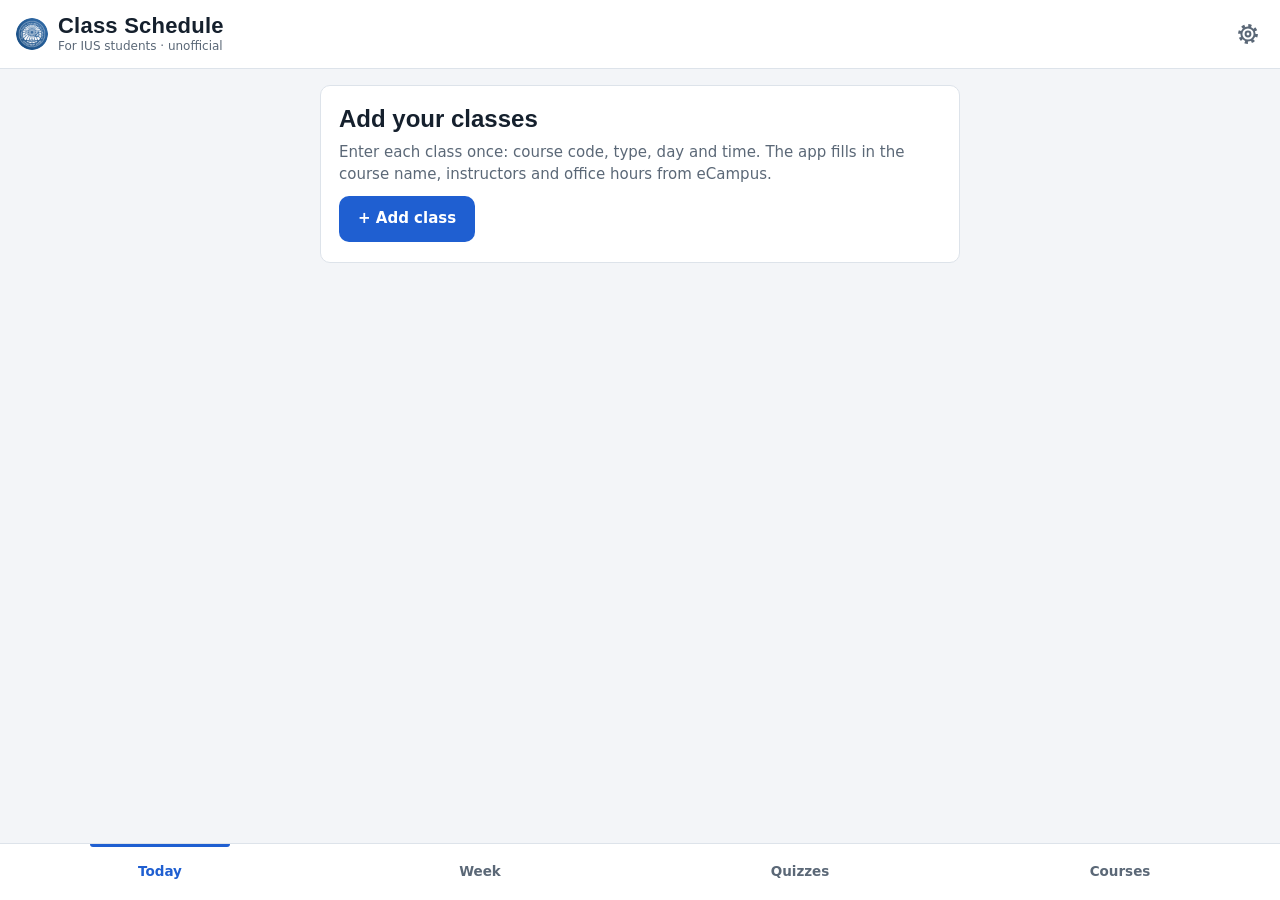
==== web/index.html @ d1b069e8 "feat(web): no class hours for double diploma courses IATA101 and ITRD101 run with the partner univer" ====
<!doctype html>
<html lang="en">
<head>
<meta charset="utf-8">
<meta name="viewport" content="width=device-width, initial-scale=1, viewport-fit=cover">
<meta name="color-scheme" content="light dark">
<meta name="theme-color" content="#FFFFFF" media="(prefers-color-scheme: light)">
<meta name="theme-color" content="#151E29" media="(prefers-color-scheme: dark)">
<meta name="description" content="Weekly class schedule for IUS students, with course details from eCampus. Unofficial.">
<title>Class Schedule</title>
<link rel="manifest" href="manifest.webmanifest">
<link rel="icon" href="icon.svg" type="image/svg+xml">
<link rel="stylesheet" href="styles.css">
<script>
  // Applies a theme chosen in Settings before the first paint (app.js keeps it up to date afterwards).
  try {
    var saved = JSON.parse((window.AndroidStore ? AndroidStore.getItem('settings') : localStorage.getItem('settings')) || '{}').theme;
    if (saved === 'light' || saved === 'dark') document.documentElement.dataset.theme = saved;
  } catch (e) { /* no saved settings yet */ }
</script>
</head>
<body>
<header class="app-head">
  <div class="brand">
    <a class="club" href="https://iusengclub.vercel.app" target="_blank" rel="noopener">
      <img src="brand/iec-logo.png" width="32" height="32" alt="IUS Engineering Club">
    </a>
    <div class="titles">
      <h1 data-i18n="appTitle">Class Schedule</h1>
      <p class="term" data-i18n="appSub"></p>
    </div>
  </div>
  <button type="button" class="icon-btn" id="openSettings" data-open-settings>
    <svg viewBox="0 0 24 24" width="24" height="24" aria-hidden="true">
      <circle cx="12" cy="12" r="8.4" fill="none" stroke="currentColor" stroke-width="3" stroke-dasharray="3.1 3.5"/>
      <circle cx="12" cy="12" r="6.6" fill="none" stroke="currentColor" stroke-width="2"/>
      <circle cx="12" cy="12" r="2.4" fill="none" stroke="currentColor" stroke-width="2"/>
    </svg>
  </button>
</header>

<main id="main">
  <section class="view" id="view-today" role="tabpanel" aria-labelledby="tab-today">
    <section class="empty-card" id="emptyCard" hidden>
      <h2 data-i18n="emptyTitle"></h2>
      <p data-i18n="emptyBody"></p>
      <button type="button" class="btn primary" data-add data-i18n="addClass"></button>
    </section>
    <section class="status" id="status" aria-live="polite" hidden></section>
    <button type="button" class="quiz-soon" id="examToday" data-goto="exams" hidden></button>
    <button type="button" class="quiz-soon" id="quizSoon" data-goto="quizzes" hidden></button>
    <div class="chips" id="chips"></div>
    <h2 class="day-title" id="dayTitle"></h2>
    <p class="hint" id="dayHint" hidden></p>
    <ol class="timeline" id="timeline"></ol>
  </section>

  <section class="view" id="view-week" role="tabpanel" aria-labelledby="tab-week" hidden>
    <div class="seg" role="group" id="weekMode" hidden>
      <button type="button" data-week-mode="classes" data-i18n="classesMode"></button>
      <button type="button" data-week-mode="exams" data-i18n="examsMode"></button>
    </div>
    <p class="summary" id="summary"></p>
    <div class="week" id="week"></div>
    <div id="examWeek" hidden></div>
    <p class="hint" id="weekHint" data-i18n="tapHint"></p>
  </section>

  <section class="view" id="view-quizzes" role="tabpanel" aria-labelledby="tab-quizzes" hidden>
    <div class="quiz-head">
      <h2 data-i18n="upcomingQuizzes"></h2>
      <div class="seg" role="group" id="quizScope">
        <button type="button" data-quiz-scope="mine" data-i18n="myCourses"></button>
        <button type="button" data-quiz-scope="all" data-i18n="allCourses"></button>
      </div>
    </div>
    <button type="button" class="btn primary wide" data-report data-i18n="reportQuiz"></button>
    <p class="hint" id="quizStatus" aria-live="polite"></p>
    <div class="quiz-list" id="quizList"></div>
    <p class="source" data-i18n="quizSource"></p>
  </section>

  <section class="view" id="view-exams" role="tabpanel" aria-labelledby="tab-exams" hidden>
    <div class="quiz-head">
      <h2 data-i18n="midterms"></h2>
      <p class="hint" id="examRange"></p>
      <div class="seg" role="group" id="examScope">
        <button type="button" data-exam-scope="mine" data-i18n="myCourses"></button>
        <button type="button" data-exam-scope="all" data-i18n="allCourses"></button>
      </div>
    </div>
    <label class="field" id="examSearchWrap" hidden>
      <span data-i18n="examSearch"></span>
      <input type="search" id="examSearch" lang="en" autocomplete="off" autocapitalize="characters" spellcheck="false" placeholder="CS103">
    </label>
    <div class="quiz-list" id="examList"></div>
    <p class="source" data-i18n="examSource"></p>
  </section>

  <section class="view" id="view-courses" role="tabpanel" aria-labelledby="tab-courses" hidden>
    <button type="button" class="btn primary wide" data-add data-i18n="addClass"></button>
    <ul class="courses" id="courseList"></ul>
    <p class="source" id="source"></p>
  </section>
</main>

<nav class="tabs" role="tablist">
  <button type="button" role="tab" id="tab-today" data-tab="today" data-i18n="today"></button>
  <button type="button" role="tab" id="tab-week" data-tab="week" data-i18n="week"></button>
  <button type="button" role="tab" id="tab-quizzes" data-tab="quizzes" data-i18n="quizzes"></button>
  <button type="button" role="tab" id="tab-exams" data-tab="exams" data-i18n="midtermsTab" hidden></button>
  <button type="button" role="tab" id="tab-courses" data-tab="courses" data-i18n="courses"></button>
</nav>

<dialog id="report" class="sheet" aria-labelledby="reportTitle">
  <form id="reportForm" class="sheet-body" novalidate>
    <h2 id="reportTitle" data-i18n="reportQuiz"></h2>
    <label class="field">
      <span data-i18n="qCourse"></span>
      <select id="qCourse"></select>
    </label>
    <label class="field" id="qOtherWrap" hidden>
      <span data-i18n="fCode"></span>
      <input id="qOther" lang="en" autocomplete="off" autocapitalize="characters" spellcheck="false" placeholder="CS103">
    </label>
    <div class="row2">
      <label class="field"><span data-i18n="fSection"></span><input id="qSection" autocomplete="off" maxlength="4" placeholder="2"></label>
      <label class="field"><span data-i18n="qTitle"></span><input id="qTitle" autocomplete="off" maxlength="60" placeholder="Quiz 2"></label>
    </div>
    <div class="row2">
      <label class="field"><span data-i18n="qDate"></span><input type="date" id="qDate"></label>
      <label class="field"><span data-i18n="qTime"></span><input type="time" id="qTime" step="300"></label>
    </div>
    <label class="field">
      <span data-i18n="qNote"></span>
      <textarea id="qNote" rows="2" maxlength="300"></textarea>
    </label>
    <label class="field">
      <span data-i18n="qName"></span>
      <input id="qName" autocomplete="name" maxlength="80">
      <small class="hint" data-i18n="qNameHint"></small>
    </label>
    <!-- Honeypot: people leave it empty; the server ignores reports that fill it. -->
    <input class="hp" id="qWebsite" name="website" tabindex="-1" autocomplete="off" aria-hidden="true">
    <p class="error" id="qError" role="alert" hidden></p>
    <div class="actions">
      <button type="button" class="btn ghost" id="qCancel" data-i18n="cancel"></button>
      <button type="submit" class="btn primary" id="qSend" data-i18n="send"></button>
    </div>
  </form>
</dialog>

<div class="toast" id="toast" role="status" aria-live="polite" hidden></div>

<dialog id="settings" class="sheet" aria-labelledby="settingsTitle">
  <div class="sheet-body">
    <h2 id="settingsTitle" data-i18n="settings"></h2>

    <div class="field">
      <span data-i18n="language"></span>
      <div class="seg" role="group" id="langGroup">
        <button type="button" data-lang="en">English</button>
        <button type="button" data-lang="tr">Türkçe</button>
        <button type="button" data-lang="bs">Bosanski</button>
      </div>
    </div>

    <div class="field">
      <span data-i18n="theme"></span>
      <div class="seg" role="group" id="themeGroup">
        <button type="button" data-theme-choice="system"></button>
        <button type="button" data-theme-choice="light"></button>
        <button type="button" data-theme-choice="dark"></button>
      </div>
    </div>

    <section class="set-group" aria-labelledby="notifyTitle">
      <h3 id="notifyTitle" data-i18n="notifications"></h3>
      <p class="hint" id="notifyNote" hidden></p>
      <div class="toggle-row">
        <label for="setBefore" data-i18n="remindBefore"></label>
        <input type="checkbox" class="switch" id="setBefore">
      </div>
      <label class="field sub" for="setLead">
        <span data-i18n="leadTime"></span>
        <select id="setLead"></select>
      </label>
      <div class="toggle-row">
        <label for="setEvening" data-i18n="eveningSummary"></label>
        <input type="checkbox" class="switch" id="setEvening">
      </div>
      <label class="field sub" for="setEveningTime">
        <span data-i18n="eveningTime"></span>
        <input type="time" id="setEveningTime" step="300">
      </label>
      <div class="warn" id="permNote" hidden>
        <span data-i18n="notifyBlocked"></span>
        <button type="button" class="link-btn" id="openNotifySettings" data-i18n="openSettings"></button>
      </div>
    </section>

    <button type="button" class="btn ghost wide" id="settingsClose" data-i18n="close"></button>
  </div>
</dialog>

<dialog id="editor" class="sheet" aria-labelledby="editorTitle">
  <form id="editorForm" class="sheet-body" novalidate>
    <h2 id="editorTitle"></h2>

    <label class="field">
      <span data-i18n="fCode"></span>
      <input id="fCode" lang="en" autocomplete="off" autocapitalize="characters" spellcheck="false" placeholder="CS103">
    </label>
    <ul class="suggest" id="codeSuggest" hidden></ul>
    <p class="course-name" id="fCourseName"></p>
    <label class="field" id="fNameWrap" hidden>
      <span data-i18n="fName"></span>
      <input id="fName" autocomplete="off">
    </label>

    <div class="field" id="sectionPicker" hidden>
      <span data-i18n="fromEcampus"></span>
      <div class="sections" id="sectionList"></div>
    </div>

    <p class="course-name muted" id="fNoTimes" data-i18n="noClassTimes" hidden></p>
    <div id="timeFields">
    <div class="field">
      <span data-i18n="fType"></span>
      <div class="seg" id="fType" role="group"></div>
    </div>
    <div class="field">
      <span data-i18n="fDay"></span>
      <div class="seg" id="fDay" role="group"></div>
    </div>
    <div class="row2">
      <label class="field"><span data-i18n="fStart"></span><input type="time" id="fStart" step="300"></label>
      <label class="field"><span data-i18n="fEnd"></span><input type="time" id="fEnd" step="300"></label>
    </div>
    <div class="row2">
      <label class="field"><span data-i18n="fRoom"></span><input id="fRoom" autocomplete="off" placeholder="B F2.15"></label>
      <label class="field"><span data-i18n="fSection"></span><input id="fSection" autocomplete="off" inputmode="numeric" placeholder="2"></label>
    </div>
    </div>
    <label class="field">
      <span data-i18n="fWho"></span>
      <input id="fWho" list="staffList" autocomplete="off">
    </label>
    <datalist id="staffList"></datalist>

    <p class="warn" id="fWarn" hidden></p>
    <p class="error" id="fError" role="alert" hidden></p>

    <div class="actions">
      <button type="button" class="btn danger" id="fDelete" hidden></button>
      <button type="button" class="btn ghost" id="fCancel" data-i18n="cancel"></button>
      <button type="submit" class="btn primary" data-i18n="save"></button>
    </div>
  </form>
</dialog>

<script src="data/courses.js"></script>
<script src="data/midterms.js"></script>
<script src="i18n.js"></script>
<script src="app.js"></script>
</body>
</html>
---- web/styles.css ----
/* Layout: phone-first app shell. Header and tab bar stay put, the middle scrolls.
   Each course gets one of eight colours in the order it first appears in the week.
   Fonts are system fonts (Roboto and Roboto Condensed on Android), so nothing has to download.
   Theme: follows the phone unless Settings sets data-theme="light" or "dark" on <html>. */
:root {
  --bg: #F3F5F8;
  --surface: #FFFFFF;
  --ink: #15202D;
  --muted: #5B6877;
  --line: #DDE3EA;
  --accent: #1F5FD1;
  --on-accent: #FFFFFF;
  --danger: #C92A2A;
  --warn-bg: #FFF4E0;
  --warn-ink: #7A4A00;
  --p0: #D9480F; --p1: #1C7ED6; --p2: #7048E8; --p3: #2B8A3E;
  --p4: #C2255C; --p5: #0B7285; --p6: #B07D00; --p7: #9C5B2E;
  --f-display: "sans-serif-condensed", "Roboto Condensed", "Arial Narrow", sans-serif;
  --f-body: Roboto, system-ui, -apple-system, "Segoe UI", sans-serif;
  --slot: 9px; /* one 10-minute row in the week grid */
  --radius: 10px;
  color-scheme: light;
}
@media (prefers-color-scheme: dark) {
  :root:not([data-theme="light"]) {
    --bg: #0E141C; --surface: #151E29; --ink: #E5EAF1; --muted: #94A2B4; --line: #253142; --accent: #79AEFF; --on-accent: #0E141C;
    --danger: #FF8787; --warn-bg: #3A2C12; --warn-ink: #FFD8A8;
    --p0: #FF8A4C; --p1: #5AAAF2; --p2: #A994FB; --p3: #5DC876;
    --p4: #F2709C; --p5: #3BC9DB; --p6: #FFC234; --p7: #D9A066;
    color-scheme: dark;
  }
}
/* Same dark values, so an explicit choice wins over the phone's setting in both directions. */
:root[data-theme="dark"] {
  --bg: #0E141C; --surface: #151E29; --ink: #E5EAF1; --muted: #94A2B4; --line: #253142; --accent: #79AEFF; --on-accent: #0E141C;
  --danger: #FF8787; --warn-bg: #3A2C12; --warn-ink: #FFD8A8;
  --p0: #FF8A4C; --p1: #5AAAF2; --p2: #A994FB; --p3: #5DC876;
  --p4: #F2709C; --p5: #3BC9DB; --p6: #FFC234; --p7: #D9A066;
  color-scheme: dark;
}

* { box-sizing: border-box; }
[hidden] { display: none !important; }
html, body { height: 100%; margin: 0; }
body {
  display: flex; flex-direction: column;
  background: var(--bg); color: var(--ink);
  font: 15px/1.45 var(--f-body);
  -webkit-tap-highlight-color: transparent;
  -webkit-text-size-adjust: 100%;
}
button, input { font: inherit; color: inherit; }
button { cursor: pointer; }
a { color: inherit; }
button:focus-visible, a:focus-visible, input:focus-visible { outline: 2px solid var(--accent); outline-offset: 2px; }
.k0 { --c: var(--p0); } .k1 { --c: var(--p1); } .k2 { --c: var(--p2); } .k3 { --c: var(--p3); }
.k4 { --c: var(--p4); } .k5 { --c: var(--p5); } .k6 { --c: var(--p6); } .k7 { --c: var(--p7); }

/* Header */
.app-head {
  flex: none; display: flex; align-items: center; justify-content: space-between; gap: 12px;
  padding: 12px 16px; background: var(--surface); border-bottom: 1px solid var(--line);
}
.brand { display: flex; align-items: center; gap: 10px; min-width: 0; }
.club { flex: none; display: block; border-radius: 50%; }
.club img { display: block; width: 32px; height: 32px; border-radius: 50%; }
.titles { min-width: 0; }
.app-head h1 { margin: 0; font: 700 22px/1.05 var(--f-display); letter-spacing: .01em; white-space: nowrap; overflow: hidden; text-overflow: ellipsis; }
.term { margin: 2px 0 0; font-size: 12px; line-height: 1.3; color: var(--muted); }
.icon-btn {
  flex: none; display: grid; place-items: center; width: 44px; height: 44px; margin-right: -6px;
  border: 0; border-radius: 50%; background: transparent; color: var(--muted);
}
.icon-btn:active { background: var(--bg); }

/* Scrolling middle and tab bar */
main { flex: 1; overflow-y: auto; padding: 16px 16px 28px; overscroll-behavior: contain; }
.view { display: grid; gap: 14px; align-content: start; max-width: 640px; margin: 0 auto; }
.tabs { flex: none; display: grid; grid-template-columns: repeat(4, 1fr); background: var(--surface); border-top: 1px solid var(--line); }
.tabs button { position: relative; min-width: 0; min-height: 56px; border: 0; background: transparent; font-size: 13.5px; font-weight: 600; color: var(--muted); }
.tabs button[aria-selected="true"] { color: var(--accent); }
.tabs button[aria-selected="true"]::before {
  content: ""; position: absolute; top: 0; left: 28%; right: 28%; height: 3px; border-radius: 0 0 3px 3px; background: var(--accent);
}

/* Buttons */
.btn { min-height: 46px; padding: 0 18px; border: 1px solid transparent; border-radius: var(--radius); font-weight: 600; }
.btn.primary { background: var(--accent); color: var(--on-accent); }
.btn.ghost { background: transparent; border-color: var(--line); }
.btn.danger { background: transparent; color: var(--danger); border-color: color-mix(in srgb, var(--danger) 40%, transparent); }
.btn.wide { width: 100%; }
.link-btn { flex: none; min-height: 36px; padding: 0 10px; border: 1px solid var(--line); border-radius: 8px; background: var(--surface); font-size: 13px; font-weight: 600; color: var(--accent); }

/* Shared pieces */
.code {
  font-family: var(--f-display); font-weight: 700; font-size: 18px; line-height: 1.05; letter-spacing: .01em;
  color: color-mix(in srgb, var(--c, var(--ink)) 78%, var(--ink));
}
.tag {
  padding: 2px 5px; border-radius: 4px;
  font-size: 10px; font-weight: 700; letter-spacing: .06em; text-transform: uppercase;
  color: color-mix(in srgb, var(--c) 78%, var(--ink));
  background: color-mix(in srgb, var(--c) 16%, var(--surface));
}
.top { display: flex; flex-wrap: wrap; align-items: center; gap: 4px 8px; }
.hint { margin: 0; font-size: 13px; color: var(--muted); }
.muted { color: var(--muted); }
.sw { flex: none; width: 10px; height: 10px; border-radius: 3px; background: var(--c); }
.lbl-sm { margin: 4px 0 0; font-size: 11px; font-weight: 700; letter-spacing: .06em; text-transform: uppercase; color: var(--muted); }

/* Today: first-run card */
.empty-card { display: grid; gap: 10px; padding: 20px 18px; border-radius: var(--radius); background: var(--surface); border: 1px solid var(--line); }
.empty-card h2 { margin: 0; font: 700 24px/1.1 var(--f-display); }
.empty-card p { margin: 0; color: var(--muted); }
.empty-card .btn { justify-self: start; }

/* Today: status card */
.status {
  display: grid; gap: 2px; padding: 14px 16px; border-radius: var(--radius); background: var(--surface);
  border: 1px solid color-mix(in srgb, var(--c, var(--line)) 45%, var(--line));
}
.status .lbl { font-size: 11px; font-weight: 700; letter-spacing: .08em; text-transform: uppercase; color: var(--accent); }
.status .top .code { font-size: 26px; }
.status .name { font-weight: 600; }
.status .sub { font-size: 13.5px; color: var(--muted); font-variant-numeric: tabular-nums; }
.bar { height: 6px; margin-top: 8px; border-radius: 3px; overflow: hidden; background: color-mix(in srgb, var(--c) 18%, var(--surface)); }
.bar i { display: block; height: 100%; border-radius: 3px; background: var(--c); }

/* Today: day chips */
.chips { display: grid; gap: 6px; }
.chip {
  display: grid; justify-items: center; align-content: center; gap: 6px; min-height: 54px; padding: 8px 0;
  border: 1px solid var(--line); border-radius: var(--radius); background: var(--surface);
  font-size: 13.5px; font-weight: 600;
}
.chip.is-today { border-color: var(--accent); color: var(--accent); }
.chip[aria-pressed="true"] { background: var(--ink); border-color: var(--ink); color: var(--surface); }
.dots { display: flex; flex-wrap: wrap; justify-content: center; gap: 3px; min-height: 6px; padding: 0 4px; }
.dots i { width: 6px; height: 6px; border-radius: 50%; background: var(--c); }

/* Today: timeline */
.day-title { margin: 4px 0 0; display: flex; align-items: baseline; gap: 10px; font: 700 22px/1 var(--f-display); }
.day-title span { font: 400 13px var(--f-body); color: var(--muted); font-variant-numeric: tabular-nums; }
.timeline { margin: 0; padding: 0; list-style: none; display: grid; gap: 8px; }
.item { display: grid; grid-template-columns: 3.2rem minmax(0, 1fr); gap: 10px; align-items: start; }
.item .time { display: grid; padding-top: 10px; font-size: 13px; line-height: 1.3; color: var(--muted); font-variant-numeric: tabular-nums; }
.item .time b { font-weight: 600; color: var(--ink); }
.card {
  display: grid; gap: 2px; width: 100%; min-width: 0; padding: 10px 12px; text-align: left; text-decoration: none;
  border-radius: var(--radius);
  background: color-mix(in srgb, var(--c) 12%, var(--surface));
  border: 1px solid color-mix(in srgb, var(--c) 35%, transparent);
}
.item.alt .card {
  background: repeating-linear-gradient(135deg, color-mix(in srgb, var(--c) 12%, var(--surface)) 0 4px, var(--surface) 4px 10px);
  border-color: color-mix(in srgb, var(--c) 60%, transparent);
}
.item.live .card { box-shadow: 0 0 0 2px var(--c); }
.item.past { opacity: .5; }
.card .nm { font-size: 14.5px; font-weight: 600; }
.card .meta { font-size: 13px; color: var(--muted); }
.gap { padding-left: calc(3.2rem + 10px); }
.gap span { display: block; padding: 4px 12px; font-size: 12.5px; color: var(--muted); border-left: 2px dotted var(--line); }
.empty { padding: 18px; text-align: center; color: var(--muted); border: 1px dashed var(--line); border-radius: var(--radius); list-style: none; }

/* Week grid */
.summary { margin: 0; font-size: 13.5px; color: var(--muted); }
.week {
  --rows: 60;
  display: grid; background: var(--surface); border: 1px solid var(--line); border-radius: var(--radius); overflow: hidden;
}
.dh { padding: 9px 0 8px; text-align: center; font: 700 15px/1 var(--f-display); border-left: 1px solid var(--line); border-bottom: 1px solid var(--line); }
.dh.is-today { color: var(--accent); }
.corner { border-bottom: 1px solid var(--line); }
.times, .col { position: relative; height: calc(var(--slot) * var(--rows)); margin-block: 8px; }
.hr { position: absolute; right: 4px; transform: translateY(-50%); font-size: 10px; color: var(--muted); font-variant-numeric: tabular-nums; }
.col {
  border-left: 1px solid var(--line);
  background-image: repeating-linear-gradient(to bottom, var(--line) 0 1px, transparent 1px calc(var(--slot) * 6));
}
.col.is-today { background-color: color-mix(in srgb, var(--accent) 6%, transparent); }
.col .free { position: absolute; inset: 0; display: grid; place-items: center; font-size: 12px; color: var(--muted); }
.blk {
  position: absolute; left: 2px; right: 2px; display: flex; flex-direction: column; gap: 1px;
  padding: 3px 4px; overflow: hidden; text-align: left; text-decoration: none; border-radius: 6px;
  background: color-mix(in srgb, var(--c) 14%, var(--surface));
  border: 1px solid color-mix(in srgb, var(--c) 40%, transparent);
}
.blk.alt {
  background: repeating-linear-gradient(135deg, color-mix(in srgb, var(--c) 14%, var(--surface)) 0 3px, var(--surface) 3px 7px);
  border-color: color-mix(in srgb, var(--c) 65%, transparent);
}
.blk .code { font-size: 12px; letter-spacing: 0; white-space: nowrap; }
.blk .room { font-size: 10px; line-height: 1.2; color: var(--muted); }
.now { position: absolute; left: 0; right: 0; height: 2px; background: var(--accent); z-index: 2; pointer-events: none; }

/* Courses */
.courses { margin: 0; padding: 0; list-style: none; display: grid; gap: 12px; }
.course { display: grid; gap: 10px; padding: 14px 16px; border-radius: var(--radius); background: var(--surface); border: 1px solid var(--line); }
.ch { display: flex; align-items: center; gap: 8px; }
.ects { font-size: 12px; color: var(--muted); }
.ext { margin-left: auto; font-size: 13px; font-weight: 600; color: var(--accent); text-decoration: none; }
.ext.muted { color: var(--muted); font-weight: 400; }
.course h3 { margin: -4px 0 0; font-size: 16px; line-height: 1.3; }
.unit { margin: -8px 0 0; font-size: 12.5px; color: var(--muted); }
.entries { margin: 0; padding: 0; list-style: none; display: grid; gap: 6px; }
.entry { display: flex; align-items: center; justify-content: space-between; gap: 10px; padding: 6px 0 6px 10px; border-left: 3px solid var(--c); font-size: 14px; font-variant-numeric: tabular-nums; }
.people { margin: 0; padding: 0; list-style: none; display: grid; gap: 10px; }
.people li { display: grid; gap: 1px; min-width: 0; }
.pn { font-size: 14.5px; font-weight: 600; }
.pr { font-size: 13px; color: var(--muted); }
.pd { font-size: 13px; overflow-wrap: anywhere; font-variant-numeric: tabular-nums; }
.pd a { color: var(--accent); text-decoration: none; }
.source { margin: 0; font-size: 12px; color: var(--muted); }

/* Sheets: class editor and settings */
.sheet {
  width: 100%; max-width: min(100%, 560px); max-height: 92%; margin: auto auto 0; padding: 0;
  border: 0; border-radius: 16px 16px 0 0; background: var(--surface); color: var(--ink);
}
.sheet::backdrop { background: rgba(10, 16, 24, .45); }
.sheet-body { display: grid; gap: 12px; padding: 20px 16px 16px; }
.sheet-body h2 { margin: 0; font: 700 22px/1.1 var(--f-display); }
.field { display: grid; gap: 6px; min-width: 0; font-size: 13px; font-weight: 600; color: var(--muted); }
.field input, .field select {
  width: 100%; min-height: 46px; padding: 0 12px; border: 1px solid var(--line); border-radius: 8px;
  background: var(--bg); font-size: 16px; font-weight: 400; color: var(--ink);
}

/* Settings */
.set-group { display: grid; gap: 10px; padding-top: 12px; border-top: 1px solid var(--line); }
.set-group h3 { margin: 0; font: 700 18px/1.1 var(--f-display); }
.toggle-row { display: flex; align-items: center; justify-content: space-between; gap: 12px; min-height: 44px; }
.toggle-row label { font-size: 15px; font-weight: 600; }
.field.sub { grid-template-columns: minmax(0, 1fr) 9rem; align-items: center; padding-left: 12px; border-left: 2px solid var(--line); }
.field.sub.off { opacity: .45; }
.switch {
  flex: none; appearance: none; -webkit-appearance: none; position: relative; width: 48px; height: 28px; margin: 0;
  border-radius: 999px; background: var(--line); cursor: pointer; transition: background .15s ease;
}
.switch::after {
  content: ""; position: absolute; top: 3px; left: 3px; width: 22px; height: 22px; border-radius: 50%;
  background: var(--surface); box-shadow: 0 1px 2px rgba(0, 0, 0, .25); transition: transform .15s ease;
}
.switch:checked { background: var(--accent); }
.switch:checked::after { transform: translateX(20px); }
.switch:disabled { opacity: .45; cursor: default; }
#permNote { display: grid; gap: 8px; justify-items: start; }
#notifyNote a { color: var(--accent); font-weight: 600; }
#fCode { text-transform: uppercase; font-family: var(--f-display); font-weight: 700; font-size: 20px; letter-spacing: .02em; }
.row2 { display: grid; grid-template-columns: minmax(0, 1fr) minmax(0, 1fr); gap: 10px; }
.course-name { margin: -4px 0 0; font-size: 14px; font-weight: 600; }
.suggest { margin: -6px 0 0; padding: 4px; list-style: none; border: 1px solid var(--line); border-radius: 8px; background: var(--surface); }
.suggest button { display: block; width: 100%; padding: 10px; border: 0; border-radius: 6px; background: transparent; text-align: left; font-size: 14px; }
.suggest button:active { background: var(--bg); }
.suggest b { font-family: var(--f-display); margin-right: 6px; }
.sections { display: grid; gap: 6px; max-height: 210px; overflow-y: auto; }
.sec-btn {
  min-height: 42px; padding: 8px 10px; border: 1px solid var(--line); border-radius: 8px; background: var(--bg);
  text-align: left; font-size: 13.5px; font-weight: 400; color: var(--ink); font-variant-numeric: tabular-nums;
}
.sec-btn[aria-pressed="true"] { border-color: var(--accent); box-shadow: 0 0 0 1px var(--accent); }
.seg { display: flex; gap: 4px; padding: 3px; border: 1px solid var(--line); border-radius: 10px; background: var(--bg); }
.seg button { flex: 1; min-width: 0; min-height: 40px; padding: 0 4px; border: 0; border-radius: 7px; background: transparent; font-size: 13.5px; font-weight: 600; color: var(--muted); }
.seg button[aria-pressed="true"] { background: var(--surface); color: var(--ink); box-shadow: 0 1px 2px rgba(0, 0, 0, .12); }
.warn, .error { margin: 0; padding: 10px 12px; border-radius: 8px; font-size: 13.5px; }
.warn { background: var(--warn-bg); color: var(--warn-ink); }
.error { background: color-mix(in srgb, var(--danger) 12%, var(--surface)); color: var(--danger); }
.actions { display: flex; gap: 8px; padding-top: 4px; }
.actions .primary { flex: 1; }

/* Quizzes */
.quiz-head { display: grid; gap: 10px; }
.quiz-head h2 { margin: 0; font: 700 22px/1.1 var(--f-display); }
.quiz-list { display: grid; gap: 14px; }
.quiz-day { display: grid; gap: 6px; }
.quiz-day h3 { margin: 0; display: flex; align-items: baseline; gap: 8px; font: 700 17px/1.1 var(--f-display); }
.quiz-day h3 span { font: 400 12.5px var(--f-body); color: var(--muted); }
.quiz {
  display: grid; grid-template-columns: 3.2rem minmax(0, 1fr); gap: 10px; align-items: start;
  padding: 10px 12px; border-radius: var(--radius); background: var(--surface);
  border: 1px solid color-mix(in srgb, var(--c, var(--line)) 45%, var(--line));
}
.quiz.scored { grid-template-columns: 4.6rem minmax(0, 1fr); }
.score { display: grid; gap: 4px; }
.score input {
  width: 100%; min-width: 0; min-height: 38px; padding: 0 4px; text-align: center;
  border: 1px solid var(--line); border-radius: 8px; background: var(--bg); color: var(--ink);
  font: 700 17px var(--f-body); font-variant-numeric: tabular-nums;
}
.score-max { display: flex; align-items: center; gap: 4px; font-size: 12px; color: var(--muted); }
.score-max input { min-height: 30px; font-size: 14px; font-weight: 500; }
.quiz-day.past h3 { color: var(--muted); }
.quiz .when { font-size: 13px; font-weight: 600; font-variant-numeric: tabular-nums; padding-top: 2px; }
.quiz .when.muted { font-weight: 400; }
.quiz .what { display: grid; gap: 2px; min-width: 0; }
.quiz .nm { font-size: 14px; font-weight: 600; }
.quiz .meta { font-size: 13px; color: var(--muted); overflow-wrap: anywhere; }
.quiz-soon {
  display: grid; gap: 4px; width: 100%; padding: 12px 14px; text-align: left;
  border: 1px solid color-mix(in srgb, var(--accent) 35%, var(--line)); border-radius: var(--radius);
  background: color-mix(in srgb, var(--accent) 7%, var(--surface));
}
.quiz-soon .lbl { font-size: 11px; font-weight: 700; letter-spacing: .08em; text-transform: uppercase; color: var(--accent); }
.quiz-soon .row { font-size: 14px; font-variant-numeric: tabular-nums; }
.quiz-soon .row b { font-family: var(--f-display); font-size: 15px; }
.quiz-soon .more { font-size: 13px; font-weight: 600; color: var(--accent); }
textarea {
  width: 100%; min-height: 64px; padding: 10px 12px; border: 1px solid var(--line); border-radius: 8px;
  background: var(--bg); font: 400 16px/1.4 var(--f-body); color: var(--ink); resize: vertical;
}
.field small.hint { font-weight: 400; }
.hp { position: absolute; left: -9999px; width: 1px; height: 1px; opacity: 0; }
.toast {
  position: fixed; left: 16px; right: 16px; bottom: 72px; z-index: 20; max-width: 528px; margin: 0 auto;
  padding: 12px 14px; border-radius: var(--radius); background: var(--ink); color: var(--surface);
  font-size: 14px; box-shadow: 0 6px 24px rgba(0, 0, 0, .25);
}

/* Narrow phones: room for the club logo, the title and the settings button. */
@media (max-width: 400px) {
  .app-head { padding-left: 12px; padding-right: 12px; gap: 8px; }
  .app-head h1 { font-size: 20px; }
}

@media (prefers-reduced-motion: no-preference) {
  .card, .chip, .blk { transition: transform .12s ease; }
  .card:active, .chip:active, .blk:active { transform: scale(.98); }
}

/* Midterms: the list reuses the quiz rows; the midterm week reuses the Week grid. */
.exam .when { display: grid; line-height: 1.3; }
.exam .when span { font-weight: 400; color: var(--muted); }
.exam .tag { color: color-mix(in srgb, var(--c, var(--accent)) 78%, var(--ink)); background: color-mix(in srgb, var(--c, var(--accent)) 16%, var(--surface)); }
.exam.done, .blk.done { opacity: .5; }
.exam-grid .dh { display: grid; gap: 2px; }
.exam-grid .dh small { font: 400 11px var(--f-body); color: var(--muted); }
.exam-grid .blk:not([class*=" k"]) { --c: var(--accent); }
.exam-grid.dense .blk .code { font-size: 10.5px; }
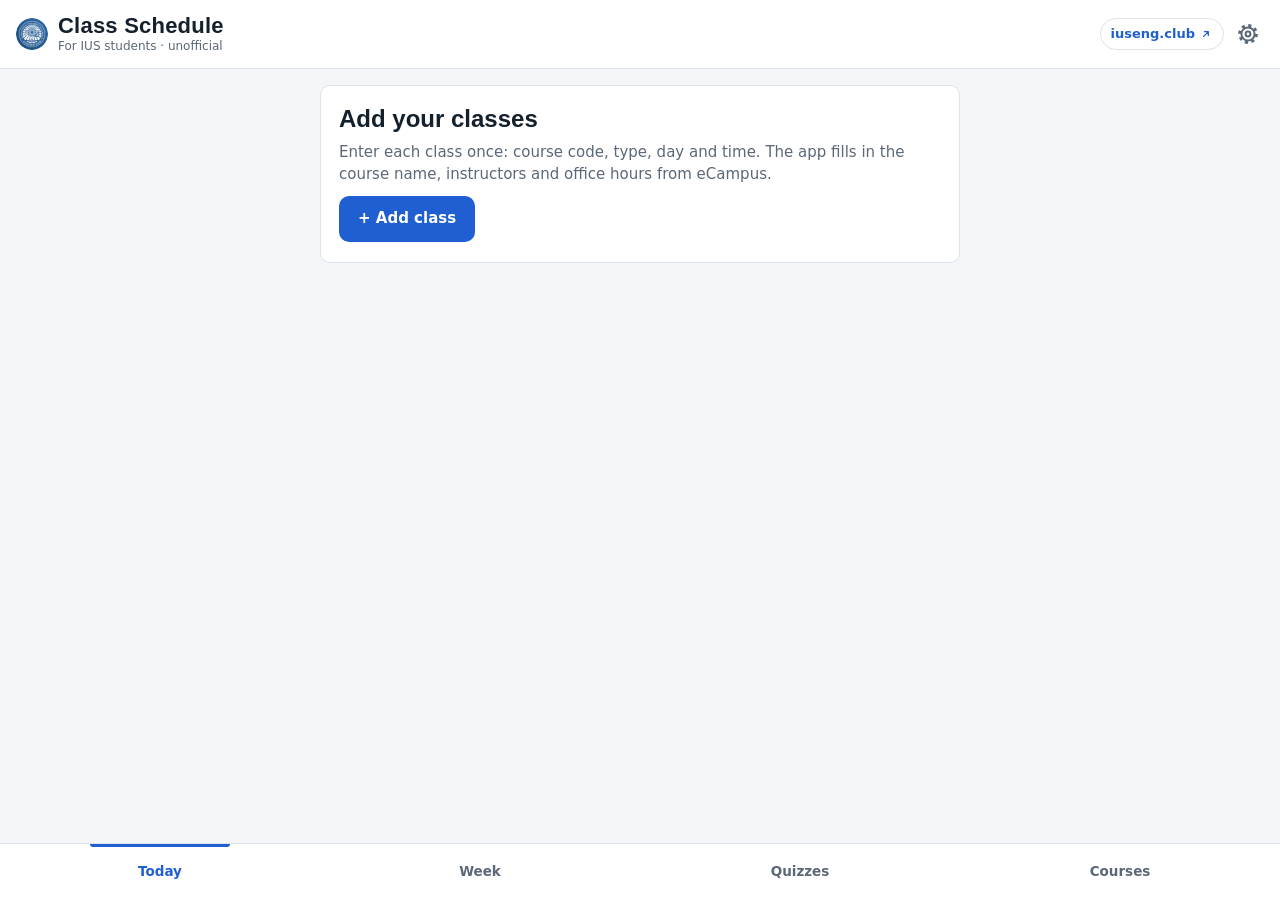
==== commit 6a8aeae6: "feat(web): link to iuseng.club from the header and Settings An iuseng.club button sits next to the s" ====
--- a/web/index.html
+++ b/web/index.html
@@ -22,7 +22,7 @@
 <body>
 <header class="app-head">
   <div class="brand">
-    <a class="club" href="https://iusengclub.vercel.app" target="_blank" rel="noopener">
+    <a class="club" href="https://iuseng.club" target="_blank" rel="noopener">
       <img src="brand/iec-logo.png" width="32" height="32" alt="IUS Engineering Club">
     </a>
     <div class="titles">
@@ -30,6 +30,11 @@
       <p class="term" data-i18n="appSub"></p>
     </div>
   </div>
+  <div class="head-actions">
+  <a class="site-link" id="siteLink" href="https://iuseng.club" target="_blank" rel="noopener">
+    <span>iuseng.club</span>
+    <svg viewBox="0 0 24 24" width="14" height="14" aria-hidden="true"><path d="M8 16 16 8M9.5 8H16v6.5" fill="none" stroke="currentColor" stroke-width="2.2" stroke-linecap="round" stroke-linejoin="round"/></svg>
+  </a>
   <button type="button" class="icon-btn" id="openSettings" data-open-settings>
     <svg viewBox="0 0 24 24" width="24" height="24" aria-hidden="true">
       <circle cx="12" cy="12" r="8.4" fill="none" stroke="currentColor" stroke-width="3" stroke-dasharray="3.1 3.5"/>
@@ -37,6 +42,7 @@
       <circle cx="12" cy="12" r="2.4" fill="none" stroke="currentColor" stroke-width="2"/>
     </svg>
   </button>
+  </div>
 </header>
 
 <main id="main">
@@ -199,6 +205,8 @@
       </div>
     </section>
 
+    <p class="made-by"><span data-i18n="madeBy"></span> <a href="https://iuseng.club" target="_blank" rel="noopener">iuseng.club</a></p>
+
     <button type="button" class="btn ghost wide" id="settingsClose" data-i18n="close"></button>
   </div>
 </dialog>
--- a/web/styles.css
+++ b/web/styles.css
@@ -72,6 +72,16 @@
   border: 0; border-radius: 50%; background: transparent; color: var(--muted);
 }
 .icon-btn:active { background: var(--bg); }
+.head-actions { flex: none; display: flex; align-items: center; gap: 2px; }
+.site-link {
+  display: inline-flex; align-items: center; gap: 4px; min-height: 32px; padding: 0 10px;
+  border: 1px solid var(--line); border-radius: 999px; color: var(--accent);
+  font-size: 13px; font-weight: 600; text-decoration: none; white-space: nowrap;
+}
+.site-link:active { background: var(--bg); }
+@media (max-width: 360px) { .site-link span { display: none; } .site-link { padding: 0 8px; } }
+.made-by { margin: 4px 0 0; text-align: center; font-size: 13px; color: var(--muted); }
+.made-by a { color: var(--accent); font-weight: 600; }
 
 /* Scrolling middle and tab bar */
 main { flex: 1; overflow-y: auto; padding: 16px 16px 28px; overscroll-behavior: contain; }
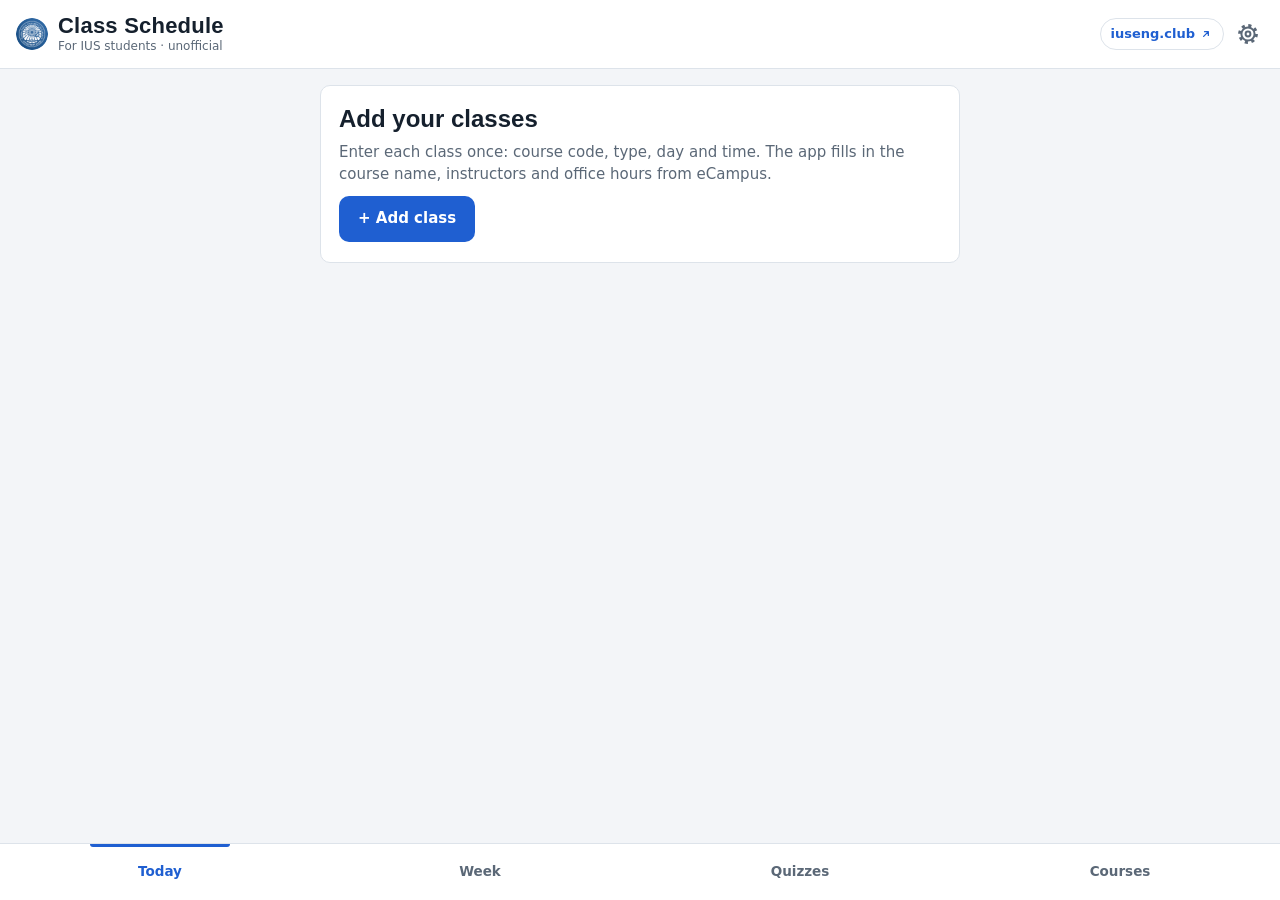
==== commit 3cfaeeac: "feat(web): twelve new themes and a visual theme picker Settings now shows each theme as a small prev" ====
--- a/web/index.html
+++ b/web/index.html
@@ -11,11 +11,14 @@
 <link rel="manifest" href="manifest.webmanifest">
 <link rel="icon" href="icon.svg" type="image/svg+xml">
 <link rel="stylesheet" href="styles.css">
+<link rel="stylesheet" href="themes/calm.css">
+<link rel="stylesheet" href="themes/fun-a.css">
+<link rel="stylesheet" href="themes/fun-b.css">
 <script>
   // Applies a theme chosen in Settings before the first paint (app.js keeps it up to date afterwards).
   try {
     var saved = JSON.parse((window.AndroidStore ? AndroidStore.getItem('settings') : localStorage.getItem('settings')) || '{}').theme;
-    if (saved === 'light' || saved === 'dark') document.documentElement.dataset.theme = saved;
+    if (saved && saved !== 'system' && /^[a-z0-9]+$/.test(saved)) document.documentElement.dataset.theme = saved;
   } catch (e) { /* no saved settings yet */ }
 </script>
 </head>
@@ -173,11 +176,7 @@
 
     <div class="field">
       <span data-i18n="theme"></span>
-      <div class="seg" role="group" id="themeGroup">
-        <button type="button" data-theme-choice="system"></button>
-        <button type="button" data-theme-choice="light"></button>
-        <button type="button" data-theme-choice="dark"></button>
-      </div>
+      <div class="theme-picker" role="radiogroup" id="themeGroup"></div>
     </div>
 
     <section class="set-group" aria-labelledby="notifyTitle">
--- a/web/styles.css
+++ b/web/styles.css
@@ -1,8 +1,9 @@
 /* Layout: phone-first app shell. Header and tab bar stay put, the middle scrolls.
    Each course gets one of eight colours in the order it first appears in the week.
    Fonts are system fonts (Roboto and Roboto Condensed on Android), so nothing has to download.
-   Theme: follows the phone unless Settings sets data-theme="light" or "dark" on <html>. */
-:root {
+   Theme: follows the phone unless Settings sets data-theme on <html>. Light and dark live here; the other
+   themes are in themes/*.css. Every theme also styles .theme-sw[data-preview], the small preview in Settings. */
+:root, .theme-sw[data-preview="light"] {
   --bg: #F3F5F8;
   --surface: #FFFFFF;
   --ink: #15202D;
@@ -31,7 +32,7 @@
   }
 }
 /* Same dark values, so an explicit choice wins over the phone's setting in both directions. */
-:root[data-theme="dark"] {
+:root[data-theme="dark"], .theme-sw[data-preview="dark"] {
   --bg: #0E141C; --surface: #151E29; --ink: #E5EAF1; --muted: #94A2B4; --line: #253142; --accent: #79AEFF; --on-accent: #0E141C;
   --danger: #FF8787; --warn-bg: #3A2C12; --warn-ink: #FFD8A8;
   --p0: #FF8A4C; --p1: #5AAAF2; --p2: #A994FB; --p3: #5DC876;
@@ -273,6 +274,36 @@
 .seg { display: flex; gap: 4px; padding: 3px; border: 1px solid var(--line); border-radius: 10px; background: var(--bg); }
 .seg button { flex: 1; min-width: 0; min-height: 40px; padding: 0 4px; border: 0; border-radius: 7px; background: transparent; font-size: 13.5px; font-weight: 600; color: var(--muted); }
 .seg button[aria-pressed="true"] { background: var(--surface); color: var(--ink); box-shadow: 0 1px 2px rgba(0, 0, 0, .12); }
+
+/* Theme picker: each option is a small preview of the app drawn with that theme's own colours. */
+.theme-picker { display: grid; gap: 10px; }
+.theme-group { margin: 4px 0 -4px; font-size: 11px; font-weight: 700; letter-spacing: .08em; text-transform: uppercase; color: var(--muted); }
+.theme-row { display: grid; grid-template-columns: repeat(3, minmax(0, 1fr)); gap: 8px; }
+.theme-opt {
+  display: grid; gap: 5px; min-width: 0; padding: 4px 4px 6px; border: 2px solid transparent; border-radius: 12px;
+  background: transparent; font-size: 12.5px; font-weight: 600; color: var(--muted); text-align: center;
+}
+.theme-opt[aria-checked="true"] { border-color: var(--accent); color: var(--ink); background: color-mix(in srgb, var(--accent) 8%, transparent); }
+.theme-name { display: block; overflow: hidden; text-overflow: ellipsis; white-space: nowrap; }
+.theme-frame { position: relative; display: block; height: 62px; border-radius: 8px; overflow: hidden; border: 1px solid var(--line); }
+.theme-opt[aria-checked="true"] .theme-frame::after {
+  content: ""; position: absolute; right: 5px; bottom: 5px; width: 16px; height: 16px; border-radius: 50%;
+  background: var(--accent) url("data:image/svg+xml,%3Csvg xmlns='http://www.w3.org/2000/svg' viewBox='0 0 16 16'%3E%3Cpath d='M4.2 8.3l2.5 2.5 5-5.4' fill='none' stroke='white' stroke-width='2' stroke-linecap='round' stroke-linejoin='round'/%3E%3C/svg%3E") center / 12px no-repeat;
+  box-shadow: 0 0 0 2px var(--surface);
+}
+.theme-sw { position: absolute; inset: 0; display: grid; grid-template-rows: 15px 1fr; background: var(--bg); color: var(--ink); text-align: left; }
+.theme-sw .sw-head { display: flex; align-items: center; gap: 4px; padding: 0 6px; background: var(--surface); border-bottom: 1px solid var(--line); }
+.theme-sw .sw-head i { width: 6px; height: 6px; border-radius: 50%; background: var(--accent); }
+.theme-sw .sw-head b { font: 700 8px/1 var(--f-display); letter-spacing: .02em; }
+.theme-sw .sw-body { display: grid; align-content: center; gap: 3px; padding: 0 6px; }
+.theme-sw .sw-card { display: flex; align-items: center; gap: 4px; height: 13px; padding: 0 5px; border-radius: min(var(--radius), 4px); background: color-mix(in srgb, var(--c) 16%, var(--surface)); border: 1px solid color-mix(in srgb, var(--c) 40%, transparent); }
+.theme-sw .sw-card b { font: 700 7.5px/1 var(--f-display); color: color-mix(in srgb, var(--c) 78%, var(--ink)); }
+.theme-sw .sw-card s { flex: 1; height: 2px; border-radius: 1px; background: var(--muted); opacity: .45; }
+.theme-sw .sw-dots { display: flex; gap: 3px; padding-left: 1px; }
+.theme-sw .sw-dots i { width: 7px; height: 7px; border-radius: 50%; background: var(--c); }
+/* System: light on the left, dark on the right. */
+.theme-sw.half { clip-path: polygon(0 0, 62% 0, 38% 100%, 0 100%); }
+.theme-sw.half + .theme-sw.half { clip-path: polygon(62% 0, 100% 0, 100% 100%, 38% 100%); }
 .warn, .error { margin: 0; padding: 10px 12px; border-radius: 8px; font-size: 13.5px; }
 .warn { background: var(--warn-bg); color: var(--warn-ink); }
 .error { background: color-mix(in srgb, var(--danger) 12%, var(--surface)); color: var(--danger); }
--- a/web/themes/calm.css
+++ b/web/themes/calm.css
@@ -0,0 +1,91 @@
+/* Calm themes: ocean, matcha, sunset, espresso.
+   Each block sets every colour variable of styles.css, so nothing leaks in from the light or dark theme.
+   The same block paints the picker preview (.theme-sw[data-preview=ID]).
+   Decorations sit under :root[data-theme=ID] only. They are still backgrounds: no animation, nothing to download.
+   Ratios in the comments are WCAG contrast ratios, measured with a script on this file.
+   "course text" is the lowest and highest of the eight course colours,
+   as color-mix(c 78%, ink) on color-mix(c 16%, surface). */
+
+/* ocean: dark, deep navy sea, teal accent.
+   ink on surface 13.80, ink on bg 15.42 | muted on surface 6.63, muted on bg 7.41
+   on-accent on accent 8.93 | accent as text on surface 8.52, on bg 9.52 | danger on surface 7.42
+   warn-ink on warn-bg 10.68 | course text 6.09 (p1) to 7.80 (p6) | muted on a course card 4.84 or more
+   muted on the lightest point of the backdrop 6.17 */
+:root[data-theme="ocean"], .theme-sw[data-preview="ocean"] {
+  --bg: #071722; --surface: #0D2231; --ink: #E3EEF4; --muted: #8FA9BA; --line: #1F3D52;
+  --accent: #3FD0C0; --on-accent: #04201F;
+  --danger: #FF8F8F; --warn-bg: #33290F; --warn-ink: #FFD99A;
+  --p0: #FF8A65; --p1: #62B0FF; --p2: #B39DFF; --p3: #62D182;
+  --p4: #FF7FA8; --p5: #45D4E8; --p6: #FFCB45; --p7: #D8A873;
+  --radius: 12px;
+  color-scheme: dark;
+}
+/* Light falling into the water from above, darker towards the bottom. */
+:root[data-theme="ocean"] main {
+  background:
+    radial-gradient(130% 55% at 50% 0%, rgba(63, 208, 192, .10), transparent 70%),
+    linear-gradient(to bottom, #071722 35%, #030D15);
+}
+
+/* matcha: light, green tea paper, green accent.
+   ink on surface 14.38, ink on bg 13.08 | muted on surface 6.71, muted on bg 6.11
+   on-accent on accent 6.22 | accent as text on surface 5.97, on bg 5.43 | danger on surface 6.27
+   warn-ink on warn-bg 6.81 | course text 4.94 (p6) to 6.66 (p7) | muted on a course card 5.44 or more
+   muted on a paper speck 5.00 */
+:root[data-theme="matcha"], .theme-sw[data-preview="matcha"] {
+  --bg: #EEF1E4; --surface: #FAFBF3; --ink: #1D2A1E; --muted: #505D49; --line: #D3DBC3;
+  --accent: #2F6E24; --on-accent: #FFFFFF;
+  --danger: #B3261E; --warn-bg: #F6ECC6; --warn-ink: #6B4A00;
+  --p0: #C2410C; --p1: #1D6FB8; --p2: #6D4BC4; --p3: #2E7D32;
+  --p4: #B8336A; --p5: #0C7480; --p6: #8F6B00; --p7: #744B3A;
+  --radius: 14px;
+  color-scheme: light;
+}
+/* Paper fibres: two grids of faint specks that do not line up. */
+:root[data-theme="matcha"] main {
+  background:
+    radial-gradient(rgba(29, 42, 30, .06) 1px, transparent 1.4px) 0 0 / 17px 17px,
+    radial-gradient(rgba(47, 110, 36, .07) 1px, transparent 1.4px) 6px 9px / 23px 23px;
+}
+
+/* sunset: light, warm peach and cream, burnt-orange accent.
+   ink on surface 15.96, ink on bg 14.64 | muted on surface 6.60, muted on bg 6.05
+   on-accent on accent 5.82 | accent as text on surface 5.57, on bg 5.11 | danger on surface 7.15
+   warn-ink on warn-bg 7.14 | course text 5.11 (p6) to 6.79 (p7) | muted on a course card 5.33 or more
+   muted on the darkest point of the backdrop 4.84 */
+:root[data-theme="sunset"], .theme-sw[data-preview="sunset"] {
+  --bg: #FBEEE2; --surface: #FFF9F3; --ink: #2B1A12; --muted: #705446; --line: #EDD5C2;
+  --accent: #B23F09; --on-accent: #FFFFFF;
+  --danger: #A8123A; --warn-bg: #FFE9B8; --warn-ink: #6E4300;
+  --p0: #C2380F; --p1: #1F6FB5; --p2: #6A4BC0; --p3: #2F7D3B;
+  --p4: #B52E63; --p5: #0B7482; --p6: #8F6900; --p7: #744B3A;
+  --radius: 14px;
+  color-scheme: light;
+}
+/* Evening sky: cream at the top, apricot at the horizon, a low sun behind the last cards. */
+:root[data-theme="sunset"] main {
+  background:
+    radial-gradient(90% 34% at 50% 100%, rgba(232, 120, 48, .16), transparent 72%),
+    linear-gradient(to bottom, #FBEEE2 30%, #F9E2D0);
+}
+
+/* espresso: dark, roasted brown, caramel accent.
+   ink on surface 13.47, ink on bg 14.86 | muted on surface 6.52, muted on bg 7.20
+   on-accent on accent 8.25 | accent as text on surface 7.59, on bg 8.37 | danger on surface 7.24
+   warn-ink on warn-bg 9.99 | course text 6.00 (p4) to 7.42 (p6) | muted on a course card 4.72 or more
+   muted on the lightest point of the backdrop 6.21 */
+:root[data-theme="espresso"], .theme-sw[data-preview="espresso"] {
+  --bg: #1C130E; --surface: #281C15; --ink: #F1E6DA; --muted: #B39F8E; --line: #443226;
+  --accent: #E0A458; --on-accent: #20140A;
+  --danger: #FF8A7A; --warn-bg: #3D2C10; --warn-ink: #FFD99A;
+  --p0: #FF8B5E; --p1: #6FB2F2; --p2: #B7A0F5; --p3: #7CCB7A;
+  --p4: #F486A6; --p5: #4FCFCF; --p6: #F5C542; --p7: #D9C3A5;
+  --radius: 8px;
+  color-scheme: dark;
+}
+/* Lamp light over the cup, darker roast towards the bottom. */
+:root[data-theme="espresso"] main {
+  background:
+    radial-gradient(120% 50% at 15% 0%, rgba(224, 164, 88, .09), transparent 70%),
+    linear-gradient(to bottom, #1C130E 35%, #130C08);
+}
--- a/web/themes/fun-a.css
+++ b/web/themes/fun-a.css
@@ -0,0 +1,137 @@
+/* Funny themes, set A: cevapi, coffee3am, panic, terminal.
+   Each theme is one variable block shared by the page (:root[data-theme]) and its picker card
+   (.theme-sw[data-preview]). Every block also sets --f-display, --f-body and --radius, so a card
+   never inherits them from whichever theme is active on the page.
+   Decorations sit under :root[data-theme="ID"] only and change no sizes.
+   Contrast figures are WCAG ratios, measured with a script. "course text" is the lowest of the
+   eight course colours as text: color-mix(c 78%, ink) on color-mix(c 16%, surface). */
+
+/* cevapi: somun-bread cream, grilled-brown ink, onion-red accent.
+   ink on surface 15.56, ink on bg 12.89; muted on surface 7.21, on bg 5.97;
+   on-accent on accent 6.96; accent on surface 6.96, on bg 5.77; danger on surface 6.26;
+   warn-ink on warn-bg 6.78; course text 5.05 to 5.82. */
+:root[data-theme="cevapi"], .theme-sw[data-preview="cevapi"] {
+  --bg: #F2E3C6;
+  --surface: #FFF9EC;
+  --ink: #33190E;
+  --muted: #6B4E3A;
+  --line: #DFCBA4;
+  --accent: #A3262E;
+  --on-accent: #FFF9EC;
+  --danger: #B4231A;
+  --warn-bg: #F9DC9C;
+  --warn-ink: #6A3F00;
+  --p0: #C2410C; --p1: #1F6FB5; --p2: #7B4BC4; --p3: #3C701A;
+  --p4: #B4246B; --p5: #0E7C7B; --p6: #7A7200; --p7: #8B5A2B;
+  --f-display: "sans-serif-condensed", "Roboto Condensed", "Arial Narrow", sans-serif;
+  --f-body: Roboto, system-ui, -apple-system, "Segoe UI", sans-serif;
+  --radius: 14px;
+  color-scheme: light;
+}
+/* The diamond scoring on top of a somun. */
+:root[data-theme="cevapi"] main {
+  background-image:
+    repeating-linear-gradient(45deg, transparent 0 23px, color-mix(in srgb, var(--ink) 8%, transparent) 23px 24px),
+    repeating-linear-gradient(-45deg, transparent 0 23px, color-mix(in srgb, var(--ink) 8%, transparent) 23px 24px);
+}
+
+/* coffee3am: 3 a.m. before the exam. Near-black room, tired amber desk lamp.
+   ink on surface 14.30, ink on bg 15.44; muted on surface 6.21, on bg 6.71;
+   on-accent on accent 8.38; accent on surface 8.06, on bg 8.70; danger on surface 7.89;
+   warn-ink on warn-bg 10.20; course text 6.22 to 8.00. */
+:root[data-theme="coffee3am"], .theme-sw[data-preview="coffee3am"] {
+  --bg: #100D0A;
+  --surface: #1B1612;
+  --ink: #F0E4D2;
+  --muted: #A8957F;
+  --line: #30271F;
+  --accent: #E3A13C;
+  --on-accent: #1A1104;
+  --danger: #FF8B7B;
+  --warn-bg: #3B2A0D;
+  --warn-ink: #FFD899;
+  --p0: #F47F5B; --p1: #6DA9EA; --p2: #B59CF2; --p3: #7BC67A;
+  --p4: #F07FA6; --p5: #43C6CB; --p6: #EBC445; --p7: #C8AC90;
+  --f-display: "sans-serif-condensed", "Roboto Condensed", "Arial Narrow", sans-serif;
+  --f-body: Roboto, system-ui, -apple-system, "Segoe UI", sans-serif;
+  --radius: 10px;
+  color-scheme: dark;
+}
+/* The desk lamp: the only light in the room falls on the top of the page. */
+:root[data-theme="coffee3am"] main {
+  background-image: radial-gradient(130% 360px at 50% -60px, color-mix(in srgb, var(--accent) 17%, transparent), transparent 72%);
+  background-repeat: no-repeat;
+}
+
+/* panic: a marked exam sheet. Paper white, red pen, highlighter yellow.
+   ink on surface 17.23, ink on bg 16.34; muted on surface 6.66, on bg 6.32;
+   on-accent on accent 5.85; accent on surface 5.85, on bg 5.55; danger on surface 6.92;
+   warn-ink on warn-bg 7.89; ink on the highlighter 14.96; course text 5.10 to 6.30. */
+:root[data-theme="panic"], .theme-sw[data-preview="panic"] {
+  --bg: #FAF9F4;
+  --surface: #FFFFFF;
+  --ink: #151A2E;
+  --muted: #555C70;
+  --line: #D3DBE8;
+  --accent: #C7191F;
+  --on-accent: #FFFFFF;
+  --danger: #B3141B;
+  --warn-bg: #FFF27A;
+  --warn-ink: #5A4600;
+  --p0: #CB4B0A; --p1: #1A5FD0; --p2: #6F45E0; --p3: #1A701A;
+  --p4: #BF2468; --p5: #087482; --p6: #767A00; --p7: #8A572A;
+  --f-display: "sans-serif-condensed", "Roboto Condensed", "Arial Narrow", sans-serif;
+  --f-body: Roboto, system-ui, -apple-system, "Segoe UI", sans-serif;
+  --radius: 6px;
+  color-scheme: light;
+}
+/* Ruled exam paper with a red margin line. It scrolls with the page. */
+:root[data-theme="panic"] main {
+  background-image:
+    linear-gradient(90deg, transparent 7px, color-mix(in srgb, var(--accent) 50%, transparent) 7px 8px, transparent 8px),
+    repeating-linear-gradient(to bottom, transparent 0 27px, color-mix(in srgb, #4F7FD0 20%, transparent) 27px 28px);
+  background-attachment: local;
+}
+/* The title got the highlighter. The margin and padding cancel out, so nothing moves. */
+:root[data-theme="panic"] .app-head h1 {
+  width: fit-content; max-width: calc(100% + 6px);
+  margin-inline: -3px; padding-inline: 3px;
+  background: linear-gradient(to bottom, transparent 50%, var(--warn-bg) 50% 94%, transparent 94%);
+}
+
+/* terminal: green-phosphor screen, monospace headings, the eight course colours as ANSI brights.
+   ink on surface 15.18, ink on bg 16.05; muted on surface 7.33, on bg 7.75;
+   on-accent on accent 14.23; accent on surface 14.18, on bg 14.99; danger on surface 7.16;
+   warn-ink on warn-bg 10.95; course text 6.66 to 9.33. */
+:root[data-theme="terminal"], .theme-sw[data-preview="terminal"] {
+  --bg: #040A05;
+  --surface: #0A130B;
+  --ink: #B8F5C0;
+  --muted: #6DB07A;
+  --line: #1A3A21;
+  --accent: #3DFF74;
+  --on-accent: #02140A;
+  --danger: #FF7468;
+  --warn-bg: #2B2606;
+  --warn-ink: #FFD75E;
+  --p0: #FF7B5C; --p1: #5FB4FF; --p2: #B79DFF; --p3: #A6E22E;
+  --p4: #FF7EB6; --p5: #33E0D2; --p6: #FFD23F; --p7: #D8B48A;
+  --f-display: ui-monospace, "Cascadia Mono", Consolas, "Roboto Mono", "Droid Sans Mono", Menlo, monospace;
+  --f-body: Roboto, system-ui, -apple-system, "Segoe UI", sans-serif;
+  --radius: 3px;
+  color-scheme: dark;
+}
+/* Monospace is wider than the condensed default, so the title is set smaller on the same line height. */
+:root[data-theme="terminal"] .app-head h1 { font-size: 17px; line-height: 23px; letter-spacing: 0; }
+/* Seven-character codes (MATH101) have to fit a Week column at phone width. */
+:root[data-theme="terminal"] .blk .code { letter-spacing: -.04em; }
+/* The block cursor after the title. */
+:root[data-theme="terminal"] .app-head h1::after {
+  content: ""; display: inline-block; width: .55em; height: 1em; margin-left: .25em; vertical-align: -.12em;
+  background: var(--accent);
+  animation: fun-a-cursor 1.1s steps(1, end) infinite;
+}
+@keyframes fun-a-cursor { 50% { opacity: 0; } }
+@media (prefers-reduced-motion: reduce) {
+  :root[data-theme="terminal"] .app-head h1::after { animation: none; }
+}
--- a/web/themes/fun-b.css
+++ b/web/themes/fun-b.css
@@ -0,0 +1,157 @@
+/* Playful themes, set B: blueprint, chalkboard, oldpc, comic.
+   Each theme block sets every colour variable, so it also paints the picker's preview card
+   (.theme-sw[data-preview=ID]). The jokes (grid, chalk dust, bevels, sticky notes) live only
+   under :root[data-theme=ID] selectors, use system fonts only and never move the layout.
+   This file must load after styles.css: its theme blocks have the same specificity as the
+   dark-mode block there, so source order decides. */
+
+/* Blueprint: an engineering drawing. Deep blue paper, pale-cyan ink, a faint drawing grid.
+   Measured: ink 12.1 on surface, 14.2 on bg; muted 7.7 / 9.0; on-accent on accent 10.8;
+   accent on surface 9.2; danger 6.7; warn 9.1; course text on its tag 5.4 to 6.8 (min p2, p4). */
+:root[data-theme="blueprint"], .theme-sw[data-preview="blueprint"] {
+  --bg: #0B2549;
+  --surface: #113060;
+  --ink: #EEF8FF;
+  --muted: #A9CBEA;
+  --line: #335E96;
+  --accent: #8EE6F7;
+  --on-accent: #0B2549;
+  --danger: #FFA294;
+  --warn-bg: #3A3A1E;
+  --warn-ink: #FFE28A;
+  --p0: #FFA366; --p1: #8FCBFF; --p2: #BBA9FF; --p3: #7FE08F;
+  --p4: #FF8FB6; --p5: #4FE3D1; --p6: #FFD54D; --p7: #E5B482;
+  --f-display: ui-monospace, "Cascadia Mono", Consolas, Menlo, "Droid Sans Mono", monospace;
+  --radius: 3px;
+  color-scheme: dark;
+}
+/* The drawing grid: fine lines every 18px, heavier ones every 90px, scrolling with the page. */
+:root[data-theme="blueprint"] main {
+  background-image:
+    linear-gradient(rgba(142, 230, 247, .11) 1px, transparent 1px),
+    linear-gradient(90deg, rgba(142, 230, 247, .11) 1px, transparent 1px),
+    linear-gradient(rgba(142, 230, 247, .05) 1px, transparent 1px),
+    linear-gradient(90deg, rgba(142, 230, 247, .05) 1px, transparent 1px);
+  background-size: 90px 90px, 90px 90px, 18px 18px, 18px 18px;
+  background-position: -1px -1px;
+  background-attachment: local;
+}
+/* The app title keeps the condensed face: a monospace title does not fit beside the header buttons. */
+:root[data-theme="blueprint"] .app-head h1 { font-family: "sans-serif-condensed", "Roboto Condensed", "Arial Narrow", sans-serif; }
+
+/* Chalkboard: green school board, chalk-white writing, yellow chalk for the accent.
+   Measured: ink 9.4 on surface, 11.2 on bg; muted 6.7 / 7.9; on-accent on accent 9.5;
+   accent on surface 8.0; danger 5.3; warn 8.4; course text on its tag 5.0 to 5.5 (min p0, p1, p2, p4). */
+:root[data-theme="chalkboard"], .theme-sw[data-preview="chalkboard"] {
+  --bg: #1C3A2E;
+  --surface: #23463A;
+  --ink: #F6F3E8;
+  --muted: #C2D3C6;
+  --line: #3F6656;
+  --accent: #F7E27A;
+  --on-accent: #1C3A2E;
+  --danger: #FFA08F;
+  --warn-bg: #4A4120;
+  --warn-ink: #FFE9A3;
+  --p0: #FFBA8C; --p1: #A0D3FF; --p2: #D0C2FF; --p3: #B0EBA4;
+  --p4: #FFB2CF; --p5: #8CEAE4; --p6: #FFDC5C; --p7: #EDC89E;
+  --radius: 8px;
+  color-scheme: dark;
+}
+/* Chalk dust: a faint grain plus two wiped smudges on the board. */
+:root[data-theme="chalkboard"] main {
+  background-image:
+    radial-gradient(ellipse 60% 22% at 25% 12%, rgba(246, 243, 232, .06), transparent 70%),
+    radial-gradient(ellipse 50% 18% at 78% 64%, rgba(246, 243, 232, .045), transparent 70%),
+    url("data:image/svg+xml,%3Csvg xmlns='http://www.w3.org/2000/svg' width='160' height='160'%3E%3Cfilter id='d'%3E%3CfeTurbulence type='fractalNoise' baseFrequency='.9' numOctaves='2' stitchTiles='stitch'/%3E%3CfeColorMatrix values='0 0 0 0 1 0 0 0 0 1 0 0 0 0 1 0 0 0 .07 0'/%3E%3C/filter%3E%3Crect width='100%25' height='100%25' filter='url(%23d)'/%3E%3C/svg%3E");
+  background-attachment: local;
+}
+/* Headings look written by hand, a little blurry like chalk. Course codes keep the normal font
+   so they still fit the Week grid. */
+:root[data-theme="chalkboard"] :is(.app-head h1, .empty-card h2, .day-title, .sheet-body h2, .quiz-head h2) {
+  font-family: "Chalkduster", "Segoe Print", "Bradley Hand", "Comic Sans MS", var(--f-display);
+  text-shadow: 0 0 1px rgba(246, 243, 232, .55);
+}
+
+/* Old PC: a grey 1990s desktop. Flat grey panels, navy highlight, square corners, raised bevels.
+   Measured: ink 13.7 on surface, 10.6 on bg; muted 7.2 / 5.6; on-accent on accent 16.0;
+   accent on surface 10.4; danger 5.5; warn 10.9; course text on its tag 4.8 to 6.8 (min p0). */
+:root[data-theme="oldpc"], .theme-sw[data-preview="oldpc"] {
+  --bg: #B8B8B8;
+  --surface: #D4D0C8;
+  --ink: #000000;
+  --muted: #3C3C3C;
+  --line: #808080;
+  --accent: #000080;
+  --on-accent: #FFFFFF;
+  --danger: #A00000;
+  --warn-bg: #FFFFE1;
+  --warn-ink: #4A3A00;
+  --p0: #A63800; --p1: #0000C0; --p2: #800080; --p3: #006400;
+  --p4: #A80056; --p5: #006666; --p6: #6E5300; --p7: #7A3E1C;
+  --f-body: Tahoma, "Segoe UI", Roboto, sans-serif;
+  --radius: 0px;
+  color-scheme: light;
+}
+/* Raised bevels: white top-left edge, dark bottom-right edge. Pressed buttons sink in. */
+:root[data-theme="oldpc"] :is(.btn, .link-btn, .chip, .site-link, .seg button[aria-pressed="true"], .sec-btn) {
+  border-radius: 0;
+  border-color: #FFFFFF #404040 #404040 #FFFFFF;
+  box-shadow: inset -1px -1px #808080, inset 1px 1px #E8E8E8;
+}
+:root[data-theme="oldpc"] :is(.btn, .link-btn, .chip, .site-link, .sec-btn):active,
+:root[data-theme="oldpc"] .chip[aria-pressed="true"] {
+  border-color: #404040 #FFFFFF #FFFFFF #404040;
+  box-shadow: inset 1px 1px #808080;
+}
+:root[data-theme="oldpc"] :is(.status, .course, .empty-card, .quiz, .quiz-soon, .week) {
+  border-color: #FFFFFF #404040 #404040 #FFFFFF;
+  box-shadow: inset -1px -1px #A0A0A0;
+}
+:root[data-theme="oldpc"] :is(.field input, .field select, textarea, .score input) {
+  border-radius: 0; background: #FFFFFF;
+  border-color: #404040 #FFFFFF #FFFFFF #404040;
+}
+:root[data-theme="oldpc"] :is(.sheet, .toast, .tag, .sw, .bar, .bar i, .blk, .seg, .suggest) { border-radius: 0; }
+:root[data-theme="oldpc"] .tabs button[aria-selected="true"]::before { border-radius: 0; }
+:root[data-theme="oldpc"] .icon-btn { border-radius: 0; }
+/* Tahoma runs wider than the default font: keep the header title and subtitle on one line. */
+:root[data-theme="oldpc"] .term { font-size: 11px; }
+:root[data-theme="oldpc"] .site-link { font-size: 12px; }
+
+/* Comic: a sticky-note yellow page, and the whole app set in Comic Sans. The font is the joke.
+   Measured: ink 16.6 on surface, 15.2 on bg; muted 8.1 / 7.4; on-accent on accent 7.1;
+   accent on surface 6.8; danger 6.3; warn 8.1; course text on its tag 5.1 to 5.8 (min p1, p6). */
+:root[data-theme="comic"], .theme-sw[data-preview="comic"] {
+  --bg: #FFF1A6;
+  --surface: #FFFBDD;
+  --ink: #1F1A0E;
+  --muted: #574C2A;
+  --line: #E2CF72;
+  --accent: #1D4FC4;
+  --on-accent: #FFFFFF;
+  --danger: #B42318;
+  --warn-bg: #FFD9A8;
+  --warn-ink: #5E3300;
+  --p0: #C2410C; --p1: #1C6ED6; --p2: #7048E8; --p3: #26803A;
+  --p4: #C2255C; --p5: #0B7285; --p6: #9A6700; --p7: #8B5A2B;
+  --f-display: "Comic Sans MS", "Comic Sans", "Chalkboard SE", "Comic Neue", cursive;
+  --f-body: "Comic Sans MS", "Comic Sans", "Chalkboard SE", "Comic Neue", cursive;
+  --radius: 4px;
+  color-scheme: light;
+}
+/* Sticky notes: panels sit slightly crooked with a soft paper shadow; the status card gets a
+   strip of tape. Transforms and shadows only, so nothing in the layout moves. */
+:root[data-theme="comic"] :is(.status, .course, .empty-card, .quiz-soon) {
+  box-shadow: 2px 3px 0 rgba(90, 70, 0, .14);
+}
+:root[data-theme="comic"] .course:nth-child(odd) { transform: rotate(-.5deg); }
+:root[data-theme="comic"] .course:nth-child(even) { transform: rotate(.4deg); }
+/* Comic Sans runs wide: keep the header subtitle on one line. */
+:root[data-theme="comic"] .term { font-size: 11px; }
+:root[data-theme="comic"] .status { position: relative; }
+:root[data-theme="comic"] .status::before {
+  content: ""; position: absolute; top: -8px; left: 50%; width: 64px; height: 16px; margin-left: -32px;
+  background: rgba(255, 255, 255, .55); border: 1px solid rgba(90, 70, 0, .12);
+  transform: rotate(-3deg); pointer-events: none;
+}
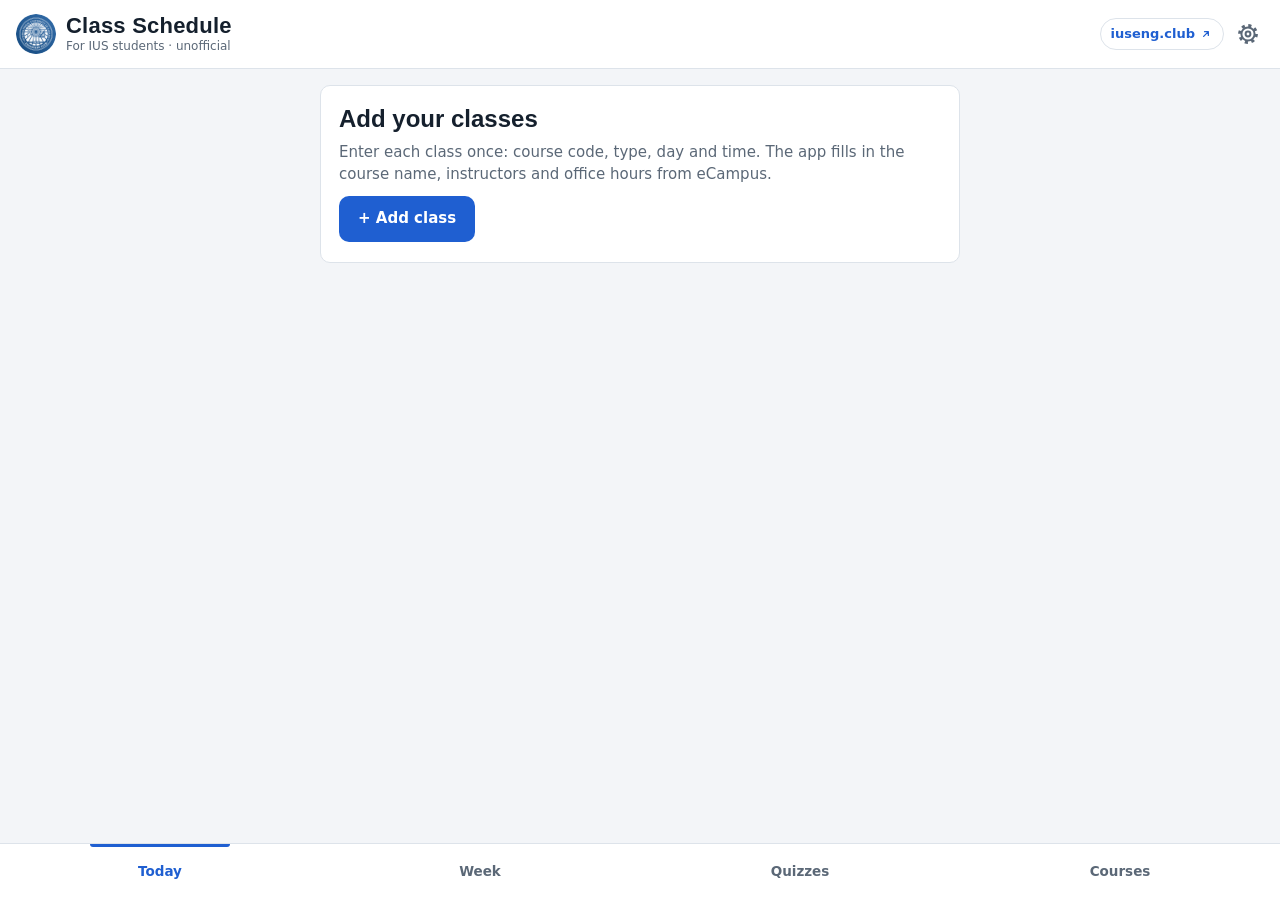
==== commit dd7e21dc: "fix(web): quizzes load again, animations follow the Settings switch - The quiz API is called at iuse" ====
--- a/web/index.html
+++ b/web/index.html
@@ -14,19 +14,26 @@
 <link rel="stylesheet" href="themes/calm.css">
 <link rel="stylesheet" href="themes/fun-a.css">
 <link rel="stylesheet" href="themes/fun-b.css">
+<link rel="stylesheet" href="themes/live-a.css">
+<link rel="stylesheet" href="themes/live-b.css">
+<link rel="stylesheet" href="themes/live-c.css">
 <script>
   // Applies a theme chosen in Settings before the first paint (app.js keeps it up to date afterwards).
   try {
-    var saved = JSON.parse((window.AndroidStore ? AndroidStore.getItem('settings') : localStorage.getItem('settings')) || '{}').theme;
+    var settings = JSON.parse((window.AndroidStore ? AndroidStore.getItem('settings') : localStorage.getItem('settings')) || '{}'), saved = settings.theme;
     if (saved && saved !== 'system' && /^[a-z0-9]+$/.test(saved)) document.documentElement.dataset.theme = saved;
+    // Theme animations: the choice made in Settings wins; with no choice they follow the phone's "reduce motion".
+    if (settings.effects === false || (settings.effects == null && matchMedia('(prefers-reduced-motion: reduce)').matches)) document.documentElement.dataset.fx = 'off';
   } catch (e) { /* no saved settings yet */ }
 </script>
 </head>
 <body>
+<!-- Empty pieces a living theme (themes/live-*.css) draws its moving things with: bees, snow, fish. -->
+<div class="fx" id="fx" aria-hidden="true"><i></i><i></i><i></i><i></i><i></i><i></i><i></i><i></i><i></i><i></i><i></i><i></i></div>
 <header class="app-head">
   <div class="brand">
     <a class="club" href="https://iuseng.club" target="_blank" rel="noopener">
-      <img src="brand/iec-logo.png" width="32" height="32" alt="IUS Engineering Club">
+      <img src="brand/iec-logo.png" width="40" height="40" alt="IUS Engineering Club">
     </a>
     <div class="titles">
       <h1 data-i18n="appTitle">Class Schedule</h1>
@@ -178,6 +185,10 @@
       <span data-i18n="theme"></span>
       <div class="theme-picker" role="radiogroup" id="themeGroup"></div>
     </div>
+    <div class="toggle-row">
+      <label for="setEffects" data-i18n="themeEffects"></label>
+      <input type="checkbox" class="switch" id="setEffects">
+    </div>
 
     <section class="set-group" aria-labelledby="notifyTitle">
       <h3 id="notifyTitle" data-i18n="notifications"></h3>
--- a/web/styles.css
+++ b/web/styles.css
@@ -64,7 +64,7 @@
 }
 .brand { display: flex; align-items: center; gap: 10px; min-width: 0; }
 .club { flex: none; display: block; border-radius: 50%; }
-.club img { display: block; width: 32px; height: 32px; border-radius: 50%; }
+.club img { display: block; width: 40px; height: 40px; border-radius: 50%; }
 .titles { min-width: 0; }
 .app-head h1 { margin: 0; font: 700 22px/1.05 var(--f-display); letter-spacing: .01em; white-space: nowrap; overflow: hidden; text-overflow: ellipsis; }
 .term { margin: 2px 0 0; font-size: 12px; line-height: 1.3; color: var(--muted); }
@@ -275,6 +275,13 @@
 .seg button { flex: 1; min-width: 0; min-height: 40px; padding: 0 4px; border: 0; border-radius: 7px; background: transparent; font-size: 13.5px; font-weight: 600; color: var(--muted); }
 .seg button[aria-pressed="true"] { background: var(--surface); color: var(--ink); box-shadow: 0 1px 2px rgba(0, 0, 0, .12); }
 
+/* Effects layer: twelve empty pieces over the page that a living theme turns into bees, snow or fish.
+   Hidden unless a theme shows it. data-fx="off" hides it again: app.js sets that when "Theme animations" is
+   off in Settings, or when the phone asks for reduced motion and the student has not switched them on. */
+.fx { position: fixed; inset: 0; z-index: 3; display: none; overflow: hidden; pointer-events: none; contain: strict; }
+.fx i { position: absolute; display: block; }
+:root[data-fx="off"] .fx { display: none !important; }
+
 /* Theme picker: each option is a small preview of the app drawn with that theme's own colours. */
 .theme-picker { display: grid; gap: 10px; }
 .theme-group { margin: 4px 0 -4px; font-size: 11px; font-weight: 700; letter-spacing: .08em; text-transform: uppercase; color: var(--muted); }
--- a/web/themes/live-a.css
+++ b/web/themes/live-a.css
@@ -0,0 +1,260 @@
+/* Living themes: bee, cat. The whole interface takes on the idea, not only the colours.
+   Each variable block sets every colour variable of styles.css and also paints the picker preview.
+   Everything else is under :root[data-theme=ID]. The pictures are SVG drawn in this file, nothing is downloaded.
+   Moving things: the .fx layer (hidden by the app when "Theme animations" is off or the phone asks for
+   reduced motion) and a few small animations outside it (resting bee, tails, tab cat), which are written under :not([data-fx="off"])
+   and switched off at the end of the file under prefers-reduced-motion. Only transform and opacity move.
+   No size, padding or margin differs from the default theme, so nothing shifts.
+   Ratios are WCAG contrast ratios, measured by the script that wrote this file.
+   "course text" is the lowest and highest of the eight course colours,
+   as color-mix(c 78%, ink) on color-mix(c 16%, surface). */
+
+/* ============================================================================================
+   bee: light, honey and wax.
+   ink on surface 16.61, ink on bg 15.52 | muted on surface 7.04, muted on bg 6.58
+   on-accent on accent 6.39 | accent as text on surface 6.22, on bg 5.82 | danger on surface 6.37
+   warn-ink on warn-bg 7.29 | course text 5.15 (p6) to 6.95 (p7) | muted on a course card 5.70 or more
+   The primary button is honey with ink text, not --accent: ink on it 8.86 to 11.85.
+   ink on the iuseng.club pill 14.17 | muted on a comb line 5.48, on a honey cell 6.12
+   ============================================================================================ */
+:root[data-theme="bee"], .theme-sw[data-preview="bee"] {
+  --bg: #FFF4D2; --surface: #FFFCF2; --ink: #261A04; --muted: #6A5424; --line: #E8D28E;
+  --accent: #8A5200; --on-accent: #FFFFFF;
+  --danger: #B3261E; --warn-bg: #FFDDB5; --warn-ink: #6B3A00;
+  --p0: #C2410C; --p1: #1D6FB8; --p2: #6D4BC4; --p3: #2E7D32;
+  --p4: #B8336A; --p5: #0C7480; --p6: #8F6B00; --p7: #744B3A;
+  --f-display: "sans-serif-condensed", "Roboto Condensed", "Arial Narrow", sans-serif;
+  --f-body: Roboto, system-ui, -apple-system, "Segoe UI", sans-serif;
+  --radius: 12px;
+  color-scheme: light;
+}
+:root[data-theme="bee"] {
+  --la-bee: url("data:image/svg+xml,%3Csvg xmlns='http://www.w3.org/2000/svg' width='28' height='24' viewBox='0 0 28 24'%3E%3Cellipse cx='11' cy='7.5' rx='4.6' ry='6.2' transform='rotate(-24 11 7.5)' fill='%23FFFFFF' fill-opacity='.92' stroke='%239FB3C8' stroke-width='.8'/%3E%3Cellipse cx='16.5' cy='7' rx='4' ry='5.6' transform='rotate(14 16.5 7)' fill='%23FFFFFF' fill-opacity='.78' stroke='%239FB3C8' stroke-width='.8'/%3E%3Cpath d='M4.6 16.6L.8 15.4L4.4 14.2Z' fill='%23261A04'/%3E%3CclipPath id='b'%3E%3Cellipse cx='13' cy='15.5' rx='9' ry='6.3'/%3E%3C/clipPath%3E%3Cellipse cx='13' cy='15.5' rx='9' ry='6.3' fill='%23F7B81F'/%3E%3Cg clip-path='url(%23b)' fill='%23261A04'%3E%3Crect x='7' y='8' width='2.7' height='15'/%3E%3Crect x='12.1' y='8' width='2.7' height='15'/%3E%3C/g%3E%3Cellipse cx='13' cy='15.5' rx='9' ry='6.3' fill='none' stroke='%23261A04' stroke-width='.9'/%3E%3Ccircle cx='21.6' cy='15' r='4.3' fill='%23261A04'/%3E%3Ccircle cx='23.1' cy='14' r='1.1' fill='%23FFFFFF'/%3E%3Cpath d='M22 11C22.3 8.6 23.6 7.4 25.4 7.2M24 11.6C25 10 26.2 9.5 27.4 9.8' fill='none' stroke='%23261A04' stroke-width='.9' stroke-linecap='round'/%3E%3C/svg%3E");
+  --la-drip: url("data:image/svg+xml,%3Csvg xmlns='http://www.w3.org/2000/svg' width='160' height='15' viewBox='0 0 160 15'%3E%3ClinearGradient id='h' x1='0' y1='0' x2='0' y2='1'%3E%3Cstop offset='0' stop-color='%23F7B81F'/%3E%3Cstop offset='1' stop-color='%23F4AE12'/%3E%3C/linearGradient%3E%3Cpath d='M0 0H160V3H153.6Q152 3 152 4.6V5A2 2 0 0 1 148 5V4.6Q148 3 146.4 3H135.6Q134 3 134 4.6V9.5A3 3 0 0 1 128 9.5V4.6Q128 3 126.4 3H108.2Q106.6 3 106.6 4.6V7.4A2.6 2.6 0 0 1 101.4 7.4V4.6Q101.4 3 99.8 3H91.6Q90 3 90 4.6V5.2A2 2 0 0 1 86 5.2V4.6Q86 3 84.4 3H68Q66.4 3 66.4 4.6V10.6A3.4 3.4 0 0 1 59.6 10.6V4.6Q59.6 3 58 3H41.8Q40.2 3 40.2 4.6V5.8A2.2 2.2 0 0 1 35.8 5.8V4.6Q35.8 3 34.2 3H18.6Q17 3 17 4.6V8.5A3 3 0 0 1 11 8.5V4.6Q11 3 9.4 3H0Z' fill='url(%23h)'/%3E%3Cpath d='M12.6 6V9.4M61.4 6.5V11M129.6 6V10.2' fill='none' stroke='%23FFFFFF' stroke-opacity='.55' stroke-width='1' stroke-linecap='round'/%3E%3C/svg%3E");
+  --la-honey: linear-gradient(#FFD252, #F4AE12);
+}
+.theme-sw[data-preview="bee"]::after {
+  content: ""; position: absolute; top: 2px; right: 5px; width: 13px; height: 11px;
+  background: url("data:image/svg+xml,%3Csvg xmlns='http://www.w3.org/2000/svg' width='28' height='24' viewBox='0 0 28 24'%3E%3Cellipse cx='11' cy='7.5' rx='4.6' ry='6.2' transform='rotate(-24 11 7.5)' fill='%23FFFFFF' fill-opacity='.92' stroke='%239FB3C8' stroke-width='.8'/%3E%3Cellipse cx='16.5' cy='7' rx='4' ry='5.6' transform='rotate(14 16.5 7)' fill='%23FFFFFF' fill-opacity='.78' stroke='%239FB3C8' stroke-width='.8'/%3E%3Cpath d='M4.6 16.6L.8 15.4L4.4 14.2Z' fill='%23261A04'/%3E%3CclipPath id='b'%3E%3Cellipse cx='13' cy='15.5' rx='9' ry='6.3'/%3E%3C/clipPath%3E%3Cellipse cx='13' cy='15.5' rx='9' ry='6.3' fill='%23F7B81F'/%3E%3Cg clip-path='url(%23b)' fill='%23261A04'%3E%3Crect x='7' y='8' width='2.7' height='15'/%3E%3Crect x='12.1' y='8' width='2.7' height='15'/%3E%3C/g%3E%3Cellipse cx='13' cy='15.5' rx='9' ry='6.3' fill='none' stroke='%23261A04' stroke-width='.9'/%3E%3Ccircle cx='21.6' cy='15' r='4.3' fill='%23261A04'/%3E%3Ccircle cx='23.1' cy='14' r='1.1' fill='%23FFFFFF'/%3E%3Cpath d='M22 11C22.3 8.6 23.6 7.4 25.4 7.2M24 11.6C25 10 26.2 9.5 27.4 9.8' fill='none' stroke='%23261A04' stroke-width='.9' stroke-linecap='round'/%3E%3C/svg%3E") center / contain no-repeat;
+}
+
+/* Honeycomb behind the content, a few cells full. */
+:root[data-theme="bee"] main { background: url("data:image/svg+xml,%3Csvg xmlns='http://www.w3.org/2000/svg' width='56' height='96' viewBox='0 0 56 96'%3E%3Cpath d='M42 0L56 8L56 24L42 32L28 24L28 8ZM14 48L28 56L28 72L14 80L0 72L0 56Z' fill='rgb(247,184,31)' fill-opacity='0.15'/%3E%3Cpath d='M28 24L42 32L42 48L28 56L14 48L14 32Z' fill='rgb(247,184,31)' fill-opacity='0.075'/%3E%3Cpath d='M0 -24L14 -16L14 0L0 8L-14 0L-14 -16ZM28 -24L42 -16L42 0L28 8L14 0L14 -16ZM56 -24L70 -16L70 0L56 8L42 0L42 -16ZM14 0L28 8L28 24L14 32L0 24L0 8ZM42 0L56 8L56 24L42 32L28 24L28 8ZM0 24L14 32L14 48L0 56L-14 48L-14 32ZM28 24L42 32L42 48L28 56L14 48L14 32ZM56 24L70 32L70 48L56 56L42 48L42 32ZM14 48L28 56L28 72L14 80L0 72L0 56ZM42 48L56 56L56 72L42 80L28 72L28 56ZM0 72L14 80L14 96L0 104L-14 96L-14 80ZM28 72L42 80L42 96L28 104L14 96L14 80ZM56 72L70 80L70 96L56 104L42 96L42 80ZM14 96L28 104L28 120L14 128L0 120L0 104ZM42 96L56 104L56 120L42 128L28 120L28 104Z' fill='none' stroke='rgb(176,120,0)' stroke-opacity='0.17' stroke-width='1'/%3E%3C/svg%3E") 0 0 / 56px 96px; }
+
+/* Header: honey runs off its lower edge. */
+:root[data-theme="bee"] .app-head { position: relative; z-index: 2; border-bottom-color: #D9940A; }
+:root[data-theme="bee"] .app-head::after {
+  content: ""; position: absolute; left: 0; right: 0; top: 100%; height: 15px;
+  background: var(--la-drip) 0 0 / 160px 15px repeat-x; pointer-events: none;
+}
+:root[data-theme="bee"] .icon-btn { background: url("data:image/svg+xml,%3Csvg xmlns='http://www.w3.org/2000/svg' width='40' height='40' viewBox='0 0 40 40'%3E%3Cpath d='M20 1.1L36.4 10.55L36.4 29.45L20 38.9L3.6 29.45L3.6 10.55Z' fill='%23F7B81F' fill-opacity='.2' stroke='%23D9940A' stroke-opacity='.75' stroke-width='1.4' stroke-linejoin='round'/%3E%3C/svg%3E") center / 40px 40px no-repeat; }
+:root[data-theme="bee"] .site-link { border-color: #D9940A; background: #FFE9A6; color: var(--ink); }
+
+/* Tab bar: a wax edge on top, a honey cell over the selected tab. */
+:root[data-theme="bee"] .tabs { position: relative; z-index: 2; border-top-color: transparent; }
+:root[data-theme="bee"] .tabs::before {
+  content: ""; position: absolute; left: 0; right: 0; bottom: 100%; height: 7px;
+  background: url("data:image/svg+xml,%3Csvg xmlns='http://www.w3.org/2000/svg' width='24' height='7' viewBox='0 0 24 7'%3E%3Cpath d='M0 7L12 .8L24 7Z' fill='%23FFFCF2'/%3E%3Cpath d='M0 7L12 .8L24 7' fill='none' stroke='%23E8D28E' stroke-width='1.2'/%3E%3C/svg%3E") 0 0 / 24px 7px repeat-x; pointer-events: none;
+}
+:root[data-theme="bee"] .tabs button[aria-selected="true"]::before {
+  top: -11px; left: 50%; right: auto; width: 18px; height: 20px; margin-left: -9px; border-radius: 0;
+  background: url("data:image/svg+xml,%3Csvg xmlns='http://www.w3.org/2000/svg' width='18' height='20' viewBox='0 0 18 20'%3E%3Cpath d='M9 1L16.8 5.5L16.8 14.5L9 19L1.2 14.5L1.2 5.5Z' fill='%23F7B81F' stroke='%23D9940A' stroke-width='1.3' stroke-linejoin='round'/%3E%3Cpath d='M5 7.2L9 4.9' fill='none' stroke='%23FFFFFF' stroke-opacity='.7' stroke-width='1.3' stroke-linecap='round'/%3E%3C/svg%3E") center / contain no-repeat;
+}
+
+/* Buttons: six-sided. clip-path also cuts the focus ring, so focus is drawn inside the shape. */
+:root[data-theme="bee"] .btn { border-radius: 0; clip-path: polygon(14px 0, calc(100% - 14px) 0, 100% 50%, calc(100% - 14px) 100%, 14px 100%, 0 50%); }
+:root[data-theme="bee"] .btn.primary { background: var(--la-honey); color: var(--ink); box-shadow: inset 0 -3px 0 rgba(138, 82, 0, .3); }
+:root[data-theme="bee"] .btn.primary:focus-visible { outline: 0; box-shadow: inset 0 0 0 3px var(--ink); }
+:root[data-theme="bee"] .btn.ghost, :root[data-theme="bee"] .btn.danger { position: relative; isolation: isolate; border-color: transparent; background: var(--line); }
+:root[data-theme="bee"] .btn.danger { background: color-mix(in srgb, var(--danger) 45%, var(--surface)); }
+:root[data-theme="bee"] .btn.ghost::before, :root[data-theme="bee"] .btn.danger::before {
+  content: ""; position: absolute; inset: .5px; z-index: -1; clip-path: polygon(14px 0, calc(100% - 14px) 0, 100% 50%, calc(100% - 14px) 100%, 14px 100%, 0 50%); background: var(--surface);
+}
+:root[data-theme="bee"] .btn.ghost:focus-visible, :root[data-theme="bee"] .btn.danger:focus-visible { outline: 0; background: var(--accent); }
+:root[data-theme="bee"] .btn.ghost:focus-visible::before, :root[data-theme="bee"] .btn.danger:focus-visible::before { inset: 2px; }
+
+/* Day chips: cells of the comb. The chip is the outline, ::before is the wax inside it. */
+:root[data-theme="bee"] .chip { position: relative; isolation: isolate; border-color: transparent; background: var(--line); clip-path: polygon(50% 0, 100% 24%, 100% 76%, 50% 100%, 0 76%, 0 24%); }
+:root[data-theme="bee"] .chip::before { content: ""; position: absolute; inset: .5px; z-index: -1; clip-path: polygon(50% 0, 100% 24%, 100% 76%, 50% 100%, 0 76%, 0 24%); background: var(--surface); }
+:root[data-theme="bee"] .chip.is-today { background: var(--accent); }
+:root[data-theme="bee"] .chip[aria-pressed="true"] { background: var(--ink); color: var(--ink); }
+:root[data-theme="bee"] .chip[aria-pressed="true"]::before { background: var(--la-honey); }
+:root[data-theme="bee"] .chip:focus-visible { outline: 0; background: var(--accent); }
+:root[data-theme="bee"] .chip:focus-visible::before { inset: 2px; }
+:root[data-theme="bee"] .dots i, :root[data-theme="bee"] .sw { border-radius: 0; clip-path: polygon(50% 0, 100% 25%, 100% 75%, 50% 100%, 0 75%, 0 25%); }
+
+/* Cards: wax, with a little comb. A bee rests on the "now / next" card. */
+:root[data-theme="bee"] .status, :root[data-theme="bee"] .empty-card { position: relative; isolation: isolate; background-image: linear-gradient(#FFFCF2, #FFF7DE); }
+:root[data-theme="bee"] .course { background-image: linear-gradient(#FFFCF2, #FFF7DE); }
+:root[data-theme="bee"] .status::after, :root[data-theme="bee"] .empty-card::after {
+  content: ""; position: absolute; top: 9px; right: 10px; width: 39px; height: 39px; z-index: -1;
+  background: url("data:image/svg+xml,%3Csvg xmlns='http://www.w3.org/2000/svg' width='39' height='39' viewBox='0 0 39 39'%3E%3Cpath d='M10 1.4L18.3 6.2L18.3 15.8L10 20.6L1.7 15.8L1.7 6.2Z' fill='%23F7B81F' fill-opacity='0.5' stroke='%23D9940A' stroke-opacity='.55' stroke-width='1.1' stroke-linejoin='round'/%3E%3Cpath d='M28.5 1.4L36.8 6.2L36.8 15.8L28.5 20.6L20.2 15.8L20.2 6.2Z' fill='%23F7B81F' fill-opacity='0.22' stroke='%23D9940A' stroke-opacity='.55' stroke-width='1.1' stroke-linejoin='round'/%3E%3Cpath d='M19.25 17.9L27.55 22.7L27.55 32.3L19.25 37.1L10.95 32.3L10.95 22.7Z' fill='%23F7B81F' fill-opacity='0.34' stroke='%23D9940A' stroke-opacity='.55' stroke-width='1.1' stroke-linejoin='round'/%3E%3C/svg%3E") center / contain no-repeat; pointer-events: none;
+}
+:root[data-theme="bee"] .status::before, :root[data-theme="bee"] .empty-card::before {
+  content: ""; position: absolute; top: -16px; right: 40px; width: 21px; height: 18px;
+  background: var(--la-bee) center / contain no-repeat; pointer-events: none;
+}
+:root[data-theme="bee"] .card { position: relative; isolation: isolate; }
+:root[data-theme="bee"] .card::after {
+  content: ""; position: absolute; right: 8px; bottom: 6px; width: 30px; height: 30px; z-index: -1;
+  background: var(--c); opacity: .2; pointer-events: none;
+  -webkit-mask: url("data:image/svg+xml,%3Csvg xmlns='http://www.w3.org/2000/svg' width='39' height='39' viewBox='0 0 39 39'%3E%3Cpath d='M10 1.4L18.3 6.2L18.3 15.8L10 20.6L1.7 15.8L1.7 6.2ZM28.5 1.4L36.8 6.2L36.8 15.8L28.5 20.6L20.2 15.8L20.2 6.2ZM19.25 17.9L27.55 22.7L27.55 32.3L19.25 37.1L10.95 32.3L10.95 22.7Z'/%3E%3C/svg%3E") center / contain no-repeat; mask: url("data:image/svg+xml,%3Csvg xmlns='http://www.w3.org/2000/svg' width='39' height='39' viewBox='0 0 39 39'%3E%3Cpath d='M10 1.4L18.3 6.2L18.3 15.8L10 20.6L1.7 15.8L1.7 6.2ZM28.5 1.4L36.8 6.2L36.8 15.8L28.5 20.6L20.2 15.8L20.2 6.2ZM19.25 17.9L27.55 22.7L27.55 32.3L19.25 37.1L10.95 32.3L10.95 22.7Z'/%3E%3C/svg%3E") center / contain no-repeat;
+}
+:root[data-theme="bee"] .blk { border-radius: 4px; }
+:root[data-theme="bee"] .sheet { background-image: var(--la-drip); background-size: 160px 15px; background-repeat: repeat-x; }
+
+/* Bees: five, each on its own slow way across the screen (the piece) while it flies small loops (::before). */
+:root[data-theme="bee"] .fx { display: block; }
+:root[data-theme="bee"] .fx i:nth-child(-n+5) { left: 0; top: 0; width: 26px; height: 22px; will-change: transform; }
+:root[data-theme="bee"] .fx i:nth-child(-n+5)::before {
+  content: ""; position: absolute; inset: 0; background: var(--la-bee) center / contain no-repeat;
+  animation: la-bee-loop 5.5s linear infinite;
+}
+:root[data-theme="bee"] .fx i:nth-child(1) { animation: la-bee-a 32s linear infinite; }
+:root[data-theme="bee"] .fx i:nth-child(2) { animation: la-bee-b 41s linear -12s infinite; }
+:root[data-theme="bee"] .fx i:nth-child(3) { animation: la-bee-c 37s linear -25s infinite; }
+:root[data-theme="bee"] .fx i:nth-child(4) { animation: la-bee-d 46s linear -6s infinite; }
+:root[data-theme="bee"] .fx i:nth-child(5) { animation: la-bee-e 52s linear -30s infinite; }
+:root[data-theme="bee"] .fx i:nth-child(2)::before { animation-duration: 7s; animation-direction: reverse; }
+:root[data-theme="bee"] .fx i:nth-child(3)::before { animation-name: la-bee-loop-wide; animation-duration: 8s; }
+:root[data-theme="bee"] .fx i:nth-child(4)::before { animation-duration: 6.2s; animation-delay: -2s; }
+:root[data-theme="bee"] .fx i:nth-child(5)::before { animation-name: la-bee-loop-wide; animation-duration: 9s; animation-direction: reverse; }
+/* A circle that keeps the bee upright: turn, step out, turn back. */
+@keyframes la-bee-loop { from { transform: rotate(0deg) translateX(14px) rotate(-8deg); } to { transform: rotate(360deg) translateX(14px) rotate(-368deg); } }
+@keyframes la-bee-loop-wide { from { transform: rotate(0deg) translateX(22px) rotate(-8deg); } to { transform: rotate(360deg) translateX(22px) rotate(-368deg); } }
+@keyframes la-bee-a {
+  0% { transform: translate(-50px, 24vh); } 18% { transform: translate(24vw, 15vh); } 36% { transform: translate(48vw, 27vh); }
+  54% { transform: translate(72vw, 17vh); } 72%, 100% { transform: translate(calc(100vw + 50px), 25vh); }
+}
+@keyframes la-bee-b {
+  0% { transform: translate(calc(100vw + 50px), 58vh) scaleX(-1); } 20% { transform: translate(70vw, 66vh) scaleX(-1); }
+  42% { transform: translate(44vw, 52vh) scaleX(-1); } 62% { transform: translate(18vw, 62vh) scaleX(-1); }
+  80%, 100% { transform: translate(-60px, 54vh) scaleX(-1); }
+}
+@keyframes la-bee-c {
+  0% { transform: translate(-50px, 82vh); } 25% { transform: translate(28vw, 64vh); } 50% { transform: translate(55vw, 46vh); }
+  70% { transform: translate(80vw, 38vh); } 85%, 100% { transform: translate(calc(100vw + 50px), 14vh); }
+}
+@keyframes la-bee-d {
+  0% { transform: translate(calc(100vw + 50px), 9vh) scaleX(-1); } 22% { transform: translate(66vw, 5vh) scaleX(-1); }
+  44% { transform: translate(38vw, 12vh) scaleX(-1); } 60%, 100% { transform: translate(-60px, 7vh) scaleX(-1); }
+}
+@keyframes la-bee-e {
+  0% { transform: translate(-50px, 70vh); } 30% { transform: translate(30vw, 78vh); } 60% { transform: translate(64vw, 70vh); }
+  85%, 100% { transform: translate(calc(100vw + 50px), 80vh); }
+}
+/* The resting bee breathes. */
+:root[data-theme="bee"]:not([data-fx="off"]) .status::before, :root[data-theme="bee"]:not([data-fx="off"]) .empty-card::before { animation: la-bob 1.8s cubic-bezier(.37, 0, .63, 1) infinite alternate; }
+@keyframes la-bob { to { transform: translateY(-2px); } }
+
+/* ============================================================================================
+   cat: warm dusk, cats around the controls.
+   ink on surface 12.26, ink on bg 13.98 | muted on surface 6.58, muted on bg 7.50
+   on-accent on accent 8.12 | accent as text on surface 6.93, on bg 7.90 | danger on surface 6.49
+   warn-ink on warn-bg 9.47 | course text 5.48 (p0) to 6.74 (p6) | muted on a course card 4.69 or more
+   muted on the lightest point of the backdrop 5.72 | accent on the iuseng.club pill 5.49
+   ============================================================================================ */
+:root[data-theme="cat"], .theme-sw[data-preview="cat"] {
+  --bg: #221E29; --surface: #2D2835; --ink: #F5ECE2; --muted: #B8ACBA; --line: #463E52;
+  --accent: #F4A259; --on-accent: #2A1A0C;
+  --danger: #FF8E8E; --warn-bg: #40301A; --warn-ink: #FFD9A0;
+  --p0: #FF8F7A; --p1: #74B6FF; --p2: #BBA4FF; --p3: #7FD48A;
+  --p4: #FF8FB5; --p5: #56D3DC; --p6: #F7CE46; --p7: #D8C2A8;
+  --f-display: "sans-serif-condensed", "Roboto Condensed", "Arial Narrow", sans-serif;
+  --f-body: ui-rounded, Roboto, system-ui, -apple-system, "Segoe UI", sans-serif;
+  --radius: 18px;
+  color-scheme: dark;
+}
+:root[data-theme="cat"] {
+  --la-ears: url("data:image/svg+xml,%3Csvg xmlns='http://www.w3.org/2000/svg' width='16' height='9' viewBox='0 0 16 9'%3E%3Cg%3E%3Cpath d='M.5 9L5 1.2Q5.9 .1 7 1.1L15.5 9Z' fill='%23F4A259'/%3E%3Cpath d='M4.2 9L5.9 4.2L10.4 9Z' fill='%23C9703A'/%3E%3C/g%3E%3C/svg%3E") 12px 0 / 18px 10px no-repeat, url("data:image/svg+xml,%3Csvg xmlns='http://www.w3.org/2000/svg' width='16' height='9' viewBox='0 0 16 9'%3E%3Cg transform='translate(16 0) scale(-1 1)'%3E%3Cpath d='M.5 9L5 1.2Q5.9 .1 7 1.1L15.5 9Z' fill='%23F4A259'/%3E%3Cpath d='M4.2 9L5.9 4.2L10.4 9Z' fill='%23C9703A'/%3E%3C/g%3E%3C/svg%3E") 36px 0 / 18px 10px no-repeat;
+  --la-cat: url("data:image/svg+xml,%3Csvg xmlns='http://www.w3.org/2000/svg' width='46' height='20' viewBox='0 0 46 20'%3E%3Cg fill='%23F3E3CC'%3E%3Cpath d='M17 15C17 8.500 22 5 29 5C37 5 43.500 8.500 43.500 13C43.500 14 43.300 14.600 43 15Z'/%3E%3Cpath d='M6 6.600L5.200 .7L10.300 3.700Z'/%3E%3Cpath d='M12.700 3.700L17.800 .7L17 6.600Z'/%3E%3Ccircle cx='11.500' cy='9' r='6.300'/%3E%3Crect x='12.300' y='12' width='4.200' height='7.600' rx='2.100'/%3E%3Crect x='18.300' y='12' width='4.200' height='7.600' rx='2.100'/%3E%3C/g%3E%3Cpath d='M26.500 5.300c4-.7 9 .2 12.300 2.300c-3.200 1.700-8.800 1.300-12.300-2.300z' fill='%23F4A259'/%3E%3Cpath d='M6.300 5.400L6 2.200L8.700 3.800ZM16.700 5.400L17 2.200L14.300 3.800Z' fill='%23E58C86'/%3E%3Cpath d='M7.700 9.200q1.300 1.300 2.600 0M12.700 9.200q1.300 1.300 2.600 0' fill='none' stroke='%233A2A33' stroke-width='.9' stroke-linecap='round'/%3E%3Cpath d='M10.700 11.300h1.600l-.8 .9z' fill='%23E58C86'/%3E%3Cpath d='M14.400 16.500v2M20.400 16.500v2' fill='none' stroke='%233A2A33' stroke-opacity='.35' stroke-width='.7' stroke-linecap='round'/%3E%3C/svg%3E");
+  --la-tail: url("data:image/svg+xml,%3Csvg xmlns='http://www.w3.org/2000/svg' width='10' height='22' viewBox='0 0 10 22'%3E%3Cpath d='M5.500 2C5.500 9 2.300 12.500 4 19.500' fill='none' stroke='%23F3E3CC' stroke-width='3.600' stroke-linecap='round'/%3E%3Cpath d='M3.300 15.500C3.200 17 3.500 18.300 4 19.500' fill='none' stroke='%23F4A259' stroke-width='3.600' stroke-linecap='round'/%3E%3C/svg%3E");
+  --la-paw: url("data:image/svg+xml,%3Csvg xmlns='http://www.w3.org/2000/svg' width='20' height='20' viewBox='0 0 20 20'%3E%3Cg fill='%23F5ECE2'%3E%3Cellipse cx='10' cy='13.500' rx='5' ry='4.200'/%3E%3Cellipse cx='4.200' cy='8.200' rx='2' ry='2.600' transform='rotate(-25 4.2 8.2)'/%3E%3Cellipse cx='8' cy='4.800' rx='2' ry='2.700' transform='rotate(-8 8 4.8)'/%3E%3Cellipse cx='12' cy='4.800' rx='2' ry='2.700' transform='rotate(8 12 4.8)'/%3E%3Cellipse cx='15.800' cy='8.200' rx='2' ry='2.600' transform='rotate(25 15.8 8.2)'/%3E%3C/g%3E%3C/svg%3E");
+}
+.theme-sw[data-preview="cat"]::after {
+  content: ""; position: absolute; top: 2px; right: 5px; width: 13px; height: 11px;
+  background: url("data:image/svg+xml,%3Csvg xmlns='http://www.w3.org/2000/svg' width='16' height='14' viewBox='0 0 16 14'%3E%3Cg fill='%23F3E3CC'%3E%3Cpath d='M2.300 6.500L1.800 1L6.300 3.700Z'/%3E%3Cpath d='M9.700 3.700L14.200 1L13.700 6.500Z'/%3E%3Cellipse cx='8' cy='8.600' rx='6.200' ry='5'/%3E%3C/g%3E%3Ccircle cx='5.700' cy='8.300' r='.9' fill='%233A2A33'/%3E%3Ccircle cx='10.300' cy='8.300' r='.9' fill='%233A2A33'/%3E%3Cpath d='M7.300 10.200h1.400l-.7 .8z' fill='%23E58C86'/%3E%3C/svg%3E") center / contain no-repeat;
+}
+
+/* Dusk: window light from the top right, a paw print here and there. */
+:root[data-theme="cat"] main {
+  background:
+    radial-gradient(120% 45% at 85% 0%, rgba(244,162,89, 0.08), transparent 70%),
+    url("data:image/svg+xml,%3Csvg xmlns='http://www.w3.org/2000/svg' width='150' height='150' viewBox='0 0 150 150'%3E%3Cg fill='%23F5ECE2' fill-opacity='0.045'%3E%3Cg transform='translate(24 30) rotate(28) scale(.8)'%3E%3Cellipse cx='10' cy='13.500' rx='5' ry='4.200'/%3E%3Cellipse cx='4.200' cy='8.200' rx='2' ry='2.600' transform='rotate(-25 4.2 8.2)'/%3E%3Cellipse cx='8' cy='4.800' rx='2' ry='2.700' transform='rotate(-8 8 4.8)'/%3E%3Cellipse cx='12' cy='4.800' rx='2' ry='2.700' transform='rotate(8 12 4.8)'/%3E%3Cellipse cx='15.800' cy='8.200' rx='2' ry='2.600' transform='rotate(25 15.8 8.2)'/%3E%3C/g%3E%3Cg transform='translate(96 104) rotate(-22) scale(.8)'%3E%3Cellipse cx='10' cy='13.500' rx='5' ry='4.200'/%3E%3Cellipse cx='4.200' cy='8.200' rx='2' ry='2.600' transform='rotate(-25 4.2 8.2)'/%3E%3Cellipse cx='8' cy='4.800' rx='2' ry='2.700' transform='rotate(-8 8 4.8)'/%3E%3Cellipse cx='12' cy='4.800' rx='2' ry='2.700' transform='rotate(8 12 4.8)'/%3E%3Cellipse cx='15.800' cy='8.200' rx='2' ry='2.600' transform='rotate(25 15.8 8.2)'/%3E%3C/g%3E%3C/g%3E%3C/svg%3E") 0 0 / 150px 150px;
+}
+
+/* Soft header and tab bar. The settings button has ears. */
+:root[data-theme="cat"] .app-head { border-radius: 0 0 22px 22px; }
+:root[data-theme="cat"] .tabs { border-radius: 22px 22px 0 0; }
+:root[data-theme="cat"] .icon-btn { position: relative; background: #4D3C3B; }
+:root[data-theme="cat"] .icon-btn::before {
+  content: ""; position: absolute; left: 0; right: 0; top: -5px; height: 9px; pointer-events: none;
+  background: url("data:image/svg+xml,%3Csvg xmlns='http://www.w3.org/2000/svg' width='16' height='9' viewBox='0 0 16 9'%3E%3Cg%3E%3Cpath d='M.5 9L5 1.2Q5.9 .1 7 1.1L15.5 9Z' fill='%234D3C3B'/%3E%3Cpath d='M4.2 9L5.9 4.2L10.4 9Z' fill='%237D5943'/%3E%3C/g%3E%3C/svg%3E") 4px 0 / 16px 9px no-repeat, url("data:image/svg+xml,%3Csvg xmlns='http://www.w3.org/2000/svg' width='16' height='9' viewBox='0 0 16 9'%3E%3Cg transform='translate(16 0) scale(-1 1)'%3E%3Cpath d='M.5 9L5 1.2Q5.9 .1 7 1.1L15.5 9Z' fill='%234D3C3B'/%3E%3Cpath d='M4.2 9L5.9 4.2L10.4 9Z' fill='%237D5943'/%3E%3C/g%3E%3C/svg%3E") calc(100% - 4px) 0 / 16px 9px no-repeat;
+}
+:root[data-theme="cat"] .site-link { border-color: transparent; background: color-mix(in srgb, var(--accent) 12%, var(--surface)); }
+
+/* The cat looks over the tab bar above the tab you are on. */
+:root[data-theme="cat"] .tabs button[aria-selected="true"]::before {
+  top: -12px; left: 50%; right: auto; width: 36px; height: 13px; margin-left: -18px; border-radius: 0;
+  background: url("data:image/svg+xml,%3Csvg xmlns='http://www.w3.org/2000/svg' width='36' height='13' viewBox='0 0 36 13'%3E%3Cpath d='M4 13c0-3 1-5.500 2.500-7.200L6.200 .8l5.400 3.300c2-.9 4.200-1.300 6.400-1.300s4.400 .4 6.400 1.300L29.800 .8l-.3 5c1.500 1.700 2.500 4.200 2.500 7.200z' fill='%23F4A259'/%3E%3Cpath d='M7.700 3.600l2.500 1.500-2.700 1.900zM28.300 3.600l-2.500 1.500 2.700 1.900z' fill='%23C9703A'/%3E%3Ccircle cx='13' cy='10' r='1.5' fill='%232A1A0C'/%3E%3Ccircle cx='23' cy='10' r='1.5' fill='%232A1A0C'/%3E%3Ccircle cx='13.5' cy='9.5' r='.5' fill='%23FFFFFF'/%3E%3Ccircle cx='23.5' cy='9.5' r='.5' fill='%23FFFFFF'/%3E%3C/svg%3E") center / contain no-repeat; transform-origin: 50% 100%;
+}
+
+/* Primary buttons are long cats: ears at the head end, a tail at the other. The selected day has ears too. */
+:root[data-theme="cat"] .btn.primary, :root[data-theme="cat"] .chip { position: relative; }
+:root[data-theme="cat"] .btn.primary::before {
+  content: ""; position: absolute; left: 0; right: 0; top: -9px; height: 10px; background: var(--la-ears); pointer-events: none;
+}
+:root[data-theme="cat"] .btn.primary::after {
+  content: ""; position: absolute; right: 16px; top: -12px; width: 13px; height: 13px;
+  background: url("data:image/svg+xml,%3Csvg xmlns='http://www.w3.org/2000/svg' width='16' height='16' viewBox='0 0 16 16'%3E%3Cpath d='M4 16C4 8.500 12 10 12 3.200' fill='none' stroke='%23F4A259' stroke-width='4' stroke-linecap='round'/%3E%3Cpath d='M12 5.200L12 3.200' fill='none' stroke='%23C9703A' stroke-width='4' stroke-linecap='round'/%3E%3C/svg%3E") center / contain no-repeat; transform-origin: 25% 100%; pointer-events: none;
+}
+:root[data-theme="cat"] .chip[aria-pressed="true"]::before {
+  content: ""; position: absolute; left: 0; right: 0; top: -7px; height: 8px; pointer-events: none;
+  background: url("data:image/svg+xml,%3Csvg xmlns='http://www.w3.org/2000/svg' width='16' height='9' viewBox='0 0 16 9'%3E%3Cg%3E%3Cpath d='M.5 9L5 1.2Q5.9 .1 7 1.1L15.5 9Z' fill='%23F5ECE2'/%3E%3Cpath d='M4.2 9L5.9 4.2L10.4 9Z' fill='%23E8A7A0'/%3E%3C/g%3E%3C/svg%3E") 9px 0 / 14px 8px no-repeat, url("data:image/svg+xml,%3Csvg xmlns='http://www.w3.org/2000/svg' width='16' height='9' viewBox='0 0 16 9'%3E%3Cg transform='translate(16 0) scale(-1 1)'%3E%3Cpath d='M.5 9L5 1.2Q5.9 .1 7 1.1L15.5 9Z' fill='%23F5ECE2'/%3E%3Cpath d='M4.2 9L5.9 4.2L10.4 9Z' fill='%23E8A7A0'/%3E%3C/g%3E%3C/svg%3E") calc(100% - 9px) 0 / 14px 8px no-repeat;
+}
+
+/* A cat lies on the "now / next" card, front paws over the edge, tail hanging down. */
+:root[data-theme="cat"] .status, :root[data-theme="cat"] .empty-card { position: relative; }
+:root[data-theme="cat"] .status::before, :root[data-theme="cat"] .empty-card::before {
+  content: ""; position: absolute; top: -17px; right: 24px; width: 55px; height: 24px;
+  background: var(--la-cat) center / contain no-repeat; pointer-events: none;
+}
+:root[data-theme="cat"] .status::after, :root[data-theme="cat"] .empty-card::after {
+  content: ""; position: absolute; top: -6px; right: 21px; width: 12px; height: 26px;
+  background: var(--la-tail) center / contain no-repeat; transform-origin: 55% 2px; pointer-events: none;
+}
+/* A paw print in the corner of every class, in the course colour. */
+:root[data-theme="cat"] .card { position: relative; isolation: isolate; }
+:root[data-theme="cat"] .card::after {
+  content: ""; position: absolute; right: 10px; bottom: 8px; width: 22px; height: 22px; z-index: -1;
+  background: var(--c); opacity: .3; transform: rotate(18deg); pointer-events: none;
+  -webkit-mask: url("data:image/svg+xml,%3Csvg xmlns='http://www.w3.org/2000/svg' width='20' height='20' viewBox='0 0 20 20'%3E%3Cellipse cx='10' cy='13.500' rx='5' ry='4.200'/%3E%3Cellipse cx='4.200' cy='8.200' rx='2' ry='2.600' transform='rotate(-25 4.2 8.2)'/%3E%3Cellipse cx='8' cy='4.800' rx='2' ry='2.700' transform='rotate(-8 8 4.8)'/%3E%3Cellipse cx='12' cy='4.800' rx='2' ry='2.700' transform='rotate(8 12 4.8)'/%3E%3Cellipse cx='15.800' cy='8.200' rx='2' ry='2.600' transform='rotate(25 15.8 8.2)'/%3E%3C/svg%3E") center / contain no-repeat; mask: url("data:image/svg+xml,%3Csvg xmlns='http://www.w3.org/2000/svg' width='20' height='20' viewBox='0 0 20 20'%3E%3Cellipse cx='10' cy='13.500' rx='5' ry='4.200'/%3E%3Cellipse cx='4.200' cy='8.200' rx='2' ry='2.600' transform='rotate(-25 4.2 8.2)'/%3E%3Cellipse cx='8' cy='4.800' rx='2' ry='2.700' transform='rotate(-8 8 4.8)'/%3E%3Cellipse cx='12' cy='4.800' rx='2' ry='2.700' transform='rotate(8 12 4.8)'/%3E%3Cellipse cx='15.800' cy='8.200' rx='2' ry='2.600' transform='rotate(25 15.8 8.2)'/%3E%3C/svg%3E") center / contain no-repeat;
+}
+:root[data-theme="cat"] .sw { border-radius: 50%; }
+:root[data-theme="cat"] .blk { border-radius: 9px; }
+:root[data-theme="cat"] .sheet { border-radius: 28px 28px 0 0; }
+
+/* Paw prints: two trails of prints that come up one after the other and fade. */
+:root[data-theme="cat"] .fx { display: block; }
+:root[data-theme="cat"] .fx i { width: 18px; height: 18px; opacity: 0; background: var(--la-paw) center / contain no-repeat; animation: la-paw 18s linear infinite; }
+:root[data-theme="cat"] .fx i:nth-child(1) { left: 8vw; top: 76vh; transform: rotate(32deg) translateX(-9px); animation-delay: 0s; }
+:root[data-theme="cat"] .fx i:nth-child(2) { left: 19.33vw; top: 68.33vh; transform: rotate(32deg) translateX(9px); animation-delay: 0.5s; }
+:root[data-theme="cat"] .fx i:nth-child(3) { left: 30.67vw; top: 60.67vh; transform: rotate(32deg) translateX(-9px); animation-delay: 1s; }
+:root[data-theme="cat"] .fx i:nth-child(4) { left: 42vw; top: 53vh; transform: rotate(32deg) translateX(9px); animation-delay: 1.5s; }
+:root[data-theme="cat"] .fx i:nth-child(5) { left: 53.33vw; top: 45.33vh; transform: rotate(32deg) translateX(-9px); animation-delay: 2s; }
+:root[data-theme="cat"] .fx i:nth-child(6) { left: 64.67vw; top: 37.67vh; transform: rotate(32deg) translateX(9px); animation-delay: 2.5s; }
+:root[data-theme="cat"] .fx i:nth-child(7) { left: 76vw; top: 30vh; transform: rotate(32deg) translateX(-9px); animation-delay: 3s; }
+:root[data-theme="cat"] .fx i:nth-child(8) { left: 86vw; top: 60vh; transform: rotate(-128deg) translateX(-9px); animation-delay: 9s; }
+:root[data-theme="cat"] .fx i:nth-child(9) { left: 73vw; top: 66vh; transform: rotate(-128deg) translateX(9px); animation-delay: 9.5s; }
+:root[data-theme="cat"] .fx i:nth-child(10) { left: 60vw; top: 72vh; transform: rotate(-128deg) translateX(-9px); animation-delay: 10s; }
+:root[data-theme="cat"] .fx i:nth-child(11) { left: 47vw; top: 78vh; transform: rotate(-128deg) translateX(9px); animation-delay: 10.5s; }
+:root[data-theme="cat"] .fx i:nth-child(12) { left: 34vw; top: 84vh; transform: rotate(-128deg) translateX(-9px); animation-delay: 11s; }
+@keyframes la-paw { 0% { opacity: 0; } 1.5%, 16% { opacity: .34; } 27%, 100% { opacity: 0; } }
+/* The tail sways; the tab cat comes up when you change tab. */
+:root[data-theme="cat"]:not([data-fx="off"]) .status::after, :root[data-theme="cat"]:not([data-fx="off"]) .empty-card::after, :root[data-theme="cat"]:not([data-fx="off"]) .btn.primary::after { animation: la-tail 2.6s cubic-bezier(.37, 0, .63, 1) infinite alternate; }
+:root[data-theme="cat"]:not([data-fx="off"]) .btn.primary::after { animation-duration: 3.4s; }
+@keyframes la-tail { from { transform: rotate(-9deg); } to { transform: rotate(11deg); } }
+:root[data-theme="cat"]:not([data-fx="off"]) .tabs button[aria-selected="true"]::before { animation: la-peek .18s cubic-bezier(.23, 1, .32, 1); }
+@keyframes la-peek { from { transform: scaleY(.35); opacity: 0; } }
+
+/* Reduced motion: the app already hides .fx; this stops the animations outside it. */
--- a/web/themes/live-b.css
+++ b/web/themes/live-b.css
@@ -0,0 +1,294 @@
+/* Living themes, set B: space and aquarium.
+   Each theme has one variable block shared by the page (:root[data-theme]) and its picker card
+   (.theme-sw[data-preview]); everything else sits under :root[data-theme="ID"] only.
+   The moving pieces are the empty <i> elements of .fx (styles.css). The app hides .fx when
+   "Theme animations" is off and under prefers-reduced-motion, so every animation in this file
+   lives inside .fx and nothing else moves. Pieces animate transform and opacity only.
+   Shapes change with border-radius, shadows and absolutely placed pseudo-elements, so no box
+   changes size against the default theme.
+   Contrast figures are WCAG ratios, measured with a script. "course text" is the lowest and the
+   highest of the eight course colours as text: color-mix(c 78%, ink) on color-mix(c 16%, surface). */
+
+/* ---------- space: deep space, control-panel shapes ----------
+   ink on surface 15.12, ink on bg 16.62; muted on surface 7.36, on bg 8.08;
+   on-accent on accent 12.73; accent on surface 11.98, on bg 13.16; danger on surface 7.86;
+   warn-ink on warn-bg 10.05; muted on the planet's brightest spot 5.02; course text 6.90 to 8.87. */
+:root[data-theme="space"], .theme-sw[data-preview="space"] {
+  --bg: #070B1A;
+  --surface: #0F1630;
+  --ink: #E8ECFA;
+  --muted: #9AA6C8;
+  --line: #27325C;
+  --accent: #6FE3FF;
+  --on-accent: #04121C;
+  --danger: #FF8A8A;
+  --warn-bg: #3A2E10;
+  --warn-ink: #FFDC8A;
+  --p0: #FF8F5A; --p1: #6CB2FF; --p2: #B7A2FF; --p3: #6EDC8C;
+  --p4: #FF86B4; --p5: #3FD9E0; --p6: #FFD152; --p7: #D7B08A;
+  --f-display: "sans-serif-condensed", "Roboto Condensed", "Arial Narrow", sans-serif;
+  --f-body: Roboto, system-ui, -apple-system, "Segoe UI", sans-serif;
+  --radius: 14px;
+  --live-b-rocket: url("data:image/svg+xml,%3Csvg xmlns='http://www.w3.org/2000/svg' viewBox='0 0 24 24'%3E%3Cpath d='M9.5 18.5 12 23.5l2.5-5z' fill='%23FFB84D'/%3E%3Cpath d='M7.5 13 4.5 18.5h4zM16.5 13l3 5.5h-4z' fill='%23FF7A59'/%3E%3Cpath d='M12 1.5c3 2.6 4.5 6.2 4.5 10.5v6.5h-9V12c0-4.3 1.5-7.9 4.5-10.5z' fill='%23E8ECFA'/%3E%3Ccircle cx='12' cy='9.5' r='2.2' fill='%236FE3FF' stroke='%2327325C'/%3E%3C/svg%3E");
+  color-scheme: dark;
+}
+.theme-sw[data-preview="space"]::after {
+  content: ""; position: absolute; top: 2px; right: 5px; width: 11px; height: 11px;
+  background: var(--live-b-rocket) center / contain no-repeat; transform: rotate(45deg);
+}
+
+/* Behind the page: a still star field and a ringed planet peeking from the bottom right corner.
+   Both are part of main's background, so they stay behind every card and never cover a label. */
+:root[data-theme="space"] main {
+  background-image:
+    url("data:image/svg+xml,%3Csvg xmlns='http://www.w3.org/2000/svg' viewBox='0 0 120 120'%3E%3CradialGradient id='g' cx='.36' cy='.3' r='.75'%3E%3Cstop offset='0' stop-color='%23263265'/%3E%3Cstop offset='1' stop-color='%23121837'/%3E%3C/radialGradient%3E%3Cellipse cx='60' cy='60' rx='56' ry='13' fill='none' stroke='%236FE3FF' stroke-opacity='.28' stroke-width='2.5' transform='rotate(-22 60 60)'/%3E%3Ccircle cx='60' cy='60' r='33' fill='url(%23g)'/%3E%3Cpath d='M4 60a56 13 0 0 0 112 0' fill='none' stroke='%236FE3FF' stroke-opacity='.45' stroke-width='2.5' transform='rotate(-22 60 60)'/%3E%3C/svg%3E"),
+    radial-gradient(circle, rgba(232, 236, 250, .75) 0 .7px, transparent 1.3px),
+    radial-gradient(circle, rgba(154, 166, 200, .7) 0 .6px, transparent 1.2px),
+    radial-gradient(circle, rgba(111, 227, 255, .6) 0 .7px, transparent 1.3px);
+  background-repeat: no-repeat, repeat, repeat, repeat;
+  background-position: right -50px bottom -44px, 13px 21px, 71px 97px, 43px 149px;
+  background-size: 150px 150px, 131px 113px, 173px 157px, 211px 239px;
+}
+
+/* Header: a thin glowing horizon instead of the plain border. */
+:root[data-theme="space"] .app-head {
+  border-bottom-color: transparent;
+  background-image: linear-gradient(90deg, transparent, color-mix(in srgb, var(--accent) 75%, transparent) 30% 70%, transparent);
+  background-size: 100% 1px; background-position: 0 100%; background-repeat: no-repeat;
+  box-shadow: 0 2px 16px -6px color-mix(in srgb, var(--accent) 60%, transparent);
+}
+:root[data-theme="space"] .icon-btn { box-shadow: inset 0 0 0 1px color-mix(in srgb, var(--accent) 28%, var(--line)); }
+:root[data-theme="space"] .site-link {
+  border-color: color-mix(in srgb, var(--accent) 40%, var(--line));
+  box-shadow: 0 0 12px -5px color-mix(in srgb, var(--accent) 70%, transparent);
+}
+
+/* Tab bar: a floating control panel. The bar keeps its box; the panel is drawn inside it. */
+:root[data-theme="space"] .tabs { position: relative; background: transparent; border-top-color: transparent; }
+:root[data-theme="space"] .tabs::before {
+  content: ""; position: absolute; inset: 4px 8px 5px; border-radius: 18px; pointer-events: none;
+  background: var(--surface); border: 1px solid color-mix(in srgb, var(--accent) 35%, var(--line));
+  box-shadow: 0 0 18px -6px color-mix(in srgb, var(--accent) 65%, transparent), inset 0 1px 0 color-mix(in srgb, var(--ink) 10%, transparent);
+}
+:root[data-theme="space"] .tabs button[aria-selected="true"] { text-shadow: 0 0 12px color-mix(in srgb, var(--accent) 70%, transparent); }
+/* The selected tab's marker moves under the label and glows. */
+:root[data-theme="space"] .tabs button[aria-selected="true"]::before {
+  top: auto; bottom: 10px; left: 30%; right: 30%; border-radius: 3px;
+  box-shadow: 0 0 10px 2px color-mix(in srgb, var(--accent) 75%, transparent), 0 5px 14px 3px color-mix(in srgb, var(--accent) 30%, transparent);
+}
+
+/* Capsule buttons and chips. */
+:root[data-theme="space"] .btn { border-radius: 999px; }
+:root[data-theme="space"] .btn.primary { box-shadow: 0 0 18px -4px color-mix(in srgb, var(--accent) 85%, transparent); }
+:root[data-theme="space"] .btn.ghost { border-color: color-mix(in srgb, var(--accent) 30%, var(--line)); }
+:root[data-theme="space"] .chip { border-radius: 20px; }
+:root[data-theme="space"] .chip.is-today { box-shadow: 0 0 14px -4px color-mix(in srgb, var(--accent) 80%, transparent); }
+
+/* Cards: a thin edge that glows in the course colour. */
+:root[data-theme="space"] .card,
+:root[data-theme="space"] .blk {
+  border-color: color-mix(in srgb, var(--c) 55%, transparent);
+  box-shadow: 0 0 12px -3px color-mix(in srgb, var(--c) 55%, transparent);
+}
+:root[data-theme="space"] .item.live .card { box-shadow: 0 0 0 2px var(--c), 0 0 18px -2px color-mix(in srgb, var(--c) 70%, transparent); }
+:root[data-theme="space"] .status { box-shadow: 0 0 18px -6px color-mix(in srgb, var(--c, var(--accent)) 70%, transparent); }
+:root[data-theme="space"] .course,
+:root[data-theme="space"] .empty-card {
+  border-color: color-mix(in srgb, var(--accent) 26%, var(--line));
+  box-shadow: 0 0 16px -7px color-mix(in srgb, var(--accent) 65%, transparent);
+}
+:root[data-theme="space"] .sheet {
+  border-radius: 26px 26px 0 0;
+  box-shadow: 0 -1px 0 color-mix(in srgb, var(--accent) 50%, transparent), 0 -14px 40px -14px color-mix(in srgb, var(--accent) 40%, transparent);
+}
+
+/* Moving pieces: six twinkling stars in the side gutters, one shooting star, a rocket, a satellite. */
+:root[data-theme="space"] .fx { display: block; }
+:root[data-theme="space"] .fx i:nth-child(-n+6) {
+  width: 10px; height: 10px;
+  background: url("data:image/svg+xml,%3Csvg xmlns='http://www.w3.org/2000/svg' viewBox='0 0 10 10'%3E%3Cpath d='M5 0 6.1 3.9 10 5 6.1 6.1 5 10 3.9 6.1 0 5 3.9 3.9z' fill='%23E8ECFA'/%3E%3C/svg%3E") center / contain no-repeat;
+  animation: live-b-twinkle 3.6s ease-in-out infinite;
+}
+:root[data-theme="space"] .fx i:nth-child(1) { left: 3px; top: 14%; }
+:root[data-theme="space"] .fx i:nth-child(2) { right: 3px; top: 27%; animation-duration: 4.4s; animation-delay: -1.3s; }
+:root[data-theme="space"] .fx i:nth-child(3) { left: 5px; top: 47%; width: 7px; height: 7px; animation-delay: -2.1s; }
+:root[data-theme="space"] .fx i:nth-child(4) { right: 4px; top: 56%; width: 8px; height: 8px; animation-duration: 5.2s; animation-delay: -.6s; }
+:root[data-theme="space"] .fx i:nth-child(5) { left: 2px; top: 74%; animation-delay: -3s; }
+:root[data-theme="space"] .fx i:nth-child(6) { right: 5px; top: 70%; width: 7px; height: 7px; animation-duration: 4.8s; animation-delay: -1.9s; }
+:root[data-theme="space"] .fx i:nth-child(7) {
+  top: 13%; right: -90px; width: 84px; height: 2px; border-radius: 2px; opacity: 0;
+  background: linear-gradient(90deg, #FFFFFF, rgba(111, 227, 255, .5) 30%, transparent);
+  animation: live-b-shoot 19s linear 4s infinite;
+}
+:root[data-theme="space"] .fx i:nth-child(8) {
+  left: -40px; top: 80%; width: 26px; height: 26px;
+  background: var(--live-b-rocket) center / contain no-repeat;
+  animation: live-b-rocket 46s linear 2s infinite;
+}
+:root[data-theme="space"] .fx i:nth-child(9) {
+  left: 100%; top: 22%; width: 24px; height: 24px;
+  background: url("data:image/svg+xml,%3Csvg xmlns='http://www.w3.org/2000/svg' viewBox='0 0 24 24'%3E%3Cpath d='M1 9.5h7v5H1zM16 9.5h7v5h-7z' fill='%236CB2FF'/%3E%3Cpath d='M4.5 9.5v5M19.5 9.5v5M8 12h1M15 12h1M12 8V5.5' stroke='%239AA6C8' stroke-width='1.2'/%3E%3Crect x='9' y='8' width='6' height='8' rx='1.2' fill='%23E8ECFA'/%3E%3Ccircle cx='12' cy='4.5' r='1.5' fill='%23FFD152'/%3E%3C/svg%3E") center / contain no-repeat;
+  animation: live-b-satellite 61s linear 20s infinite;
+}
+@keyframes live-b-twinkle {
+  0%, 100% { opacity: .15; transform: scale(.6); }
+  50% { opacity: 1; transform: scale(1); }
+}
+/* Waits off screen for most of the cycle, then falls to the lower left in about 2.5 s. */
+@keyframes live-b-shoot {
+  0%, 86% { opacity: 0; transform: rotate(-18deg) translateX(0); }
+  88%, 97% { opacity: .9; }
+  100% { opacity: 0; transform: rotate(-18deg) translateX(-125vw); }
+}
+/* Crosses in about 19 s, then stays off screen until the next lap. */
+@keyframes live-b-rocket {
+  0% { transform: translate(0, 0) rotate(58deg); }
+  42%, 100% { transform: translate(calc(100vw + 80px), -38vh) rotate(58deg); }
+}
+@keyframes live-b-satellite {
+  0% { transform: translate(0, 0) rotate(-24deg); }
+  38%, 100% { transform: translate(calc(-100vw - 60px), 9vh) rotate(-24deg); }
+}
+
+/* ---------- aquarium: light water, bubble shapes, a sand bed for the tab bar ----------
+   ink on surface 13.67, ink on bg 11.81; muted on surface 6.48, on bg 5.59, on the deepest water 4.94;
+   on-accent on accent 6.40; accent on surface 6.17, on bg 5.33, on the deepest water 4.71;
+   danger on surface 6.21; warn-ink on warn-bg 7.69; on the sand: muted 5.51, accent 5.25, ink 11.62;
+   course text 5.01 to 5.67. */
+:root[data-theme="aquarium"], .theme-sw[data-preview="aquarium"] {
+  --bg: #D5EFF5;
+  --surface: #F6FCFD;
+  --ink: #062F3D;
+  --muted: #3C616E;
+  --line: #AFD9E3;
+  --accent: #00687E;
+  --on-accent: #FFFFFF;
+  --danger: #B02E24;
+  --warn-bg: #FFF0C2;
+  --warn-ink: #654500;
+  --p0: #C7461A; --p1: #1C6BCB; --p2: #7350D6; --p3: #217A3A;
+  --p4: #BD2A6C; --p5: #00797D; --p6: #6E7200; --p7: #8A5A32;
+  --f-display: "sans-serif-condensed", "Roboto Condensed", "Arial Narrow", sans-serif;
+  --f-body: Roboto, system-ui, -apple-system, "Segoe UI", sans-serif;
+  --radius: 18px;
+  --live-b-fish: url("data:image/svg+xml,%3Csvg xmlns='http://www.w3.org/2000/svg' viewBox='0 0 28 16'%3E%3Cpath d='M1 3l8 5-8 5c1.6-3.3 1.6-6.7 0-10z' fill='%23E2622E'/%3E%3Cellipse cx='16.5' cy='8' rx='10' ry='5.6' fill='%23F28444'/%3E%3Cpath d='M12.5 2.9c2.2-2 5-2 6.6-.2z' fill='%23E2622E'/%3E%3Cpath d='M14 9.5c1.5 1.6 3.4 1.6 4.2.2z' fill='%23FFD9A8'/%3E%3Ccircle cx='22.3' cy='6.6' r='1.4' fill='%23062F3D'/%3E%3Ccircle cx='22.7' cy='6.2' r='.45' fill='%23FFF'/%3E%3C/svg%3E");
+  color-scheme: light;
+}
+.theme-sw[data-preview="aquarium"]::after {
+  content: ""; position: absolute; top: 3px; right: 5px; width: 16px; height: 9px;
+  background: var(--live-b-fish) center / contain no-repeat;
+}
+
+/* The water gets a little deeper towards the bottom. */
+:root[data-theme="aquarium"] main {
+  background-image: linear-gradient(to bottom, transparent 25%, color-mix(in srgb, var(--accent) 9%, transparent));
+}
+
+/* Header: a wavy water line hangs under it instead of the straight border. */
+:root[data-theme="aquarium"] .app-head { position: relative; z-index: 2; border-bottom-color: transparent; }
+:root[data-theme="aquarium"] .app-head::after {
+  content: ""; position: absolute; left: 0; right: 0; top: 100%; height: 8px; pointer-events: none;
+  background: url("data:image/svg+xml,%3Csvg xmlns='http://www.w3.org/2000/svg' viewBox='0 0 40 8'%3E%3Cpath d='M0 0H40V4Q35 8 30 4T20 4T10 4T0 4Z' fill='%23F6FCFD'/%3E%3Cpath d='M40 4Q35 8 30 4T20 4T10 4T0 4' fill='none' stroke='%23AFD9E3'/%3E%3C/svg%3E") 0 0 / 40px 8px repeat-x;
+}
+:root[data-theme="aquarium"] .icon-btn,
+:root[data-theme="aquarium"] .site-link {
+  background-color: var(--surface);
+  background-image: radial-gradient(ellipse 7px 4px at 28% 22%, #FFFFFF, transparent);
+  box-shadow: inset 0 -3px 6px -3px color-mix(in srgb, var(--accent) 40%, transparent), inset 0 0 0 1px var(--line);
+}
+
+/* Tab bar: the sand bed, with a dune line on top. The selected tab gets a pearl. */
+:root[data-theme="aquarium"] .tabs { position: relative; background: #F4E8C8; border-top-color: transparent; }
+:root[data-theme="aquarium"] .tabs::before {
+  content: ""; position: absolute; left: 0; right: 0; bottom: calc(100% + 1px); height: 7px; pointer-events: none;
+  background: url("data:image/svg+xml,%3Csvg xmlns='http://www.w3.org/2000/svg' viewBox='0 0 56 7'%3E%3Cpath d='M0 7H56V4Q42 -1 28 4T0 4Z' fill='%23F4E8C8'/%3E%3C/svg%3E") 0 0 / 56px 7px repeat-x;
+}
+:root[data-theme="aquarium"] .tabs button[aria-selected="true"]::before {
+  top: 6px; left: calc(50% - 4px); right: auto; width: 8px; height: 8px; border-radius: 50%;
+  background: radial-gradient(circle at 32% 30%, #FFFFFF 0 20%, var(--accent) 26%);
+}
+
+/* Bubble-round day chips with a glint. */
+:root[data-theme="aquarium"] .chip {
+  border-radius: 50%;
+  background-image: radial-gradient(ellipse 9px 5px at 30% 20%, rgba(255, 255, 255, .95), transparent);
+  box-shadow: inset 0 -5px 8px -4px color-mix(in srgb, var(--accent) 40%, transparent);
+}
+/* Soft water-drop buttons: round everywhere except the tip at the top left. */
+:root[data-theme="aquarium"] .btn { border-radius: 8px 24px 24px 24px; }
+:root[data-theme="aquarium"] .btn.primary { box-shadow: inset 0 2px 0 rgba(255, 255, 255, .28), inset 0 -3px 0 rgba(0, 40, 55, .2); }
+:root[data-theme="aquarium"] .btn.ghost { background: var(--surface); box-shadow: inset 0 -3px 6px -3px color-mix(in srgb, var(--accent) 35%, transparent); }
+
+/* Cards: glassy, with a lit top edge and a soft shadow in the water. */
+:root[data-theme="aquarium"] .card,
+:root[data-theme="aquarium"] .status,
+:root[data-theme="aquarium"] .course,
+:root[data-theme="aquarium"] .empty-card { box-shadow: inset 0 1px 0 #FFFFFF, 0 4px 10px -5px rgba(0, 70, 90, .35); }
+:root[data-theme="aquarium"] .item.live .card { box-shadow: 0 0 0 2px var(--c), 0 4px 10px -5px rgba(0, 70, 90, .35); }
+:root[data-theme="aquarium"] .blk { border-radius: 10px; }
+:root[data-theme="aquarium"] .sheet { border-radius: 28px 28px 0 0; }
+
+/* Moving pieces: five bubbles, three fish at different depths, three seaweed blades on the sand. */
+:root[data-theme="aquarium"] .fx { display: block; }
+:root[data-theme="aquarium"] .fx i:nth-child(-n+5) {
+  top: 100%; width: 9px; height: 9px; border-radius: 50%;
+  border: 1px solid rgba(0, 104, 126, .55);
+  background: radial-gradient(circle at 32% 30%, #FFFFFF 0 20%, rgba(255, 255, 255, .3) 24%);
+  animation: live-b-bubble 15s linear infinite;
+}
+:root[data-theme="aquarium"] .fx i:nth-child(1) { left: 4px; }
+:root[data-theme="aquarium"] .fx i:nth-child(2) { left: 24%; width: 6px; height: 6px; animation-duration: 19s; animation-delay: -7s; }
+:root[data-theme="aquarium"] .fx i:nth-child(3) { left: 52%; width: 11px; height: 11px; animation-duration: 17s; animation-delay: -3s; }
+:root[data-theme="aquarium"] .fx i:nth-child(4) { left: 78%; width: 7px; height: 7px; animation-duration: 21s; animation-delay: -12s; }
+:root[data-theme="aquarium"] .fx i:nth-child(5) { right: 4px; width: 8px; height: 8px; animation-duration: 13s; animation-delay: -5s; }
+:root[data-theme="aquarium"] .fx i:nth-child(6) {
+  left: -34px; top: 31%; width: 28px; height: 16px;
+  background: var(--live-b-fish) center / contain no-repeat;
+  animation: live-b-swim 41s linear 1s infinite;
+}
+:root[data-theme="aquarium"] .fx i:nth-child(7) {
+  left: 100%; top: 57%; width: 24px; height: 14px;
+  background: url("data:image/svg+xml,%3Csvg xmlns='http://www.w3.org/2000/svg' viewBox='0 0 24 14'%3E%3Cpath d='M1 2l7 5-7 5c1.4-3.3 1.4-6.7 0-10z' fill='%23F2C230'/%3E%3Cellipse cx='14.5' cy='7' rx='8.5' ry='5' fill='%232F86D6'/%3E%3Cpath d='M11 2.5c2-1.8 4.4-1.8 5.8-.2z' fill='%231B5FA8'/%3E%3Ccircle cx='19.4' cy='5.8' r='1.25' fill='%23062F3D'/%3E%3Ccircle cx='19.7' cy='5.5' r='.4' fill='%23FFF'/%3E%3C/svg%3E") center / contain no-repeat;
+  animation: live-b-swim-back 53s linear 9s infinite;
+}
+:root[data-theme="aquarium"] .fx i:nth-child(8) {
+  left: -26px; top: 76%; width: 20px; height: 12px;
+  background: url("data:image/svg+xml,%3Csvg xmlns='http://www.w3.org/2000/svg' viewBox='0 0 20 12'%3E%3Cpath d='M1 2l6 4-6 4c1.2-2.7 1.2-5.3 0-8z' fill='%23D99A00'/%3E%3Cellipse cx='12' cy='6' rx='7' ry='4.3' fill='%23F2B705'/%3E%3Ccircle cx='16' cy='5' r='1.1' fill='%23062F3D'/%3E%3C/svg%3E") center / contain no-repeat;
+  animation: live-b-swim 67s linear 22s infinite;
+}
+/* Seaweed stands in the side gutters, rooted in the sand just above the 57 px tab bar. */
+:root[data-theme="aquarium"] .fx i:nth-child(n+9):nth-child(-n+11) {
+  bottom: 55px; width: 14px; height: 44px; transform-origin: 50% 100%;
+  background: url("data:image/svg+xml,%3Csvg xmlns='http://www.w3.org/2000/svg' viewBox='0 0 14 44' preserveAspectRatio='none'%3E%3Cpath d='M7 44C2 38 12 33 7 27S2 17 7 11C9 8 8 4 7 1' fill='none' stroke='%231F9D6B' stroke-width='3.4' stroke-linecap='round'/%3E%3Cpath d='M7 44c4-4-2-8 1-12' fill='none' stroke='%2357C08F' stroke-width='2.4' stroke-linecap='round'/%3E%3C/svg%3E") center / 100% 100% no-repeat;
+  animation: live-b-sway 5.5s ease-in-out infinite alternate;
+}
+:root[data-theme="aquarium"] .fx i:nth-child(9) { left: 1px; }
+:root[data-theme="aquarium"] .fx i:nth-child(10) { right: 1px; height: 38px; animation-duration: 6.5s; animation-delay: -2s; }
+:root[data-theme="aquarium"] .fx i:nth-child(11) { right: 11px; width: 11px; height: 26px; animation-duration: 4.8s; animation-delay: -1s; }
+/* Rises from below the tab bar and pops before it reaches the header. */
+@keyframes live-b-bubble {
+  0% { opacity: 0; transform: translate(0, 0); }
+  6%, 84% { opacity: .85; }
+  35% { transform: translate(7px, -34vh); }
+  65% { transform: translate(-5px, -62vh); }
+  92%, 100% { opacity: 0; transform: translate(4px, -86vh); }
+}
+/* Each fish crosses in under half of its cycle, then stays off screen for the rest. */
+@keyframes live-b-swim {
+  0% { transform: translate(0, 0); }
+  11% { transform: translate(27vw, -7px); }
+  22% { transform: translate(55vw, 5px); }
+  33% { transform: translate(82vw, -6px); }
+  44%, 100% { transform: translate(calc(100vw + 70px), 0); }
+}
+@keyframes live-b-swim-back {
+  0% { transform: translate(0, 0) scaleX(-1); }
+  12% { transform: translate(-28vw, 6px) scaleX(-1); }
+  24% { transform: translate(-56vw, -5px) scaleX(-1); }
+  36% { transform: translate(-84vw, 6px) scaleX(-1); }
+  46%, 100% { transform: translate(calc(-100vw - 70px), 0) scaleX(-1); }
+}
+@keyframes live-b-sway {
+  from { transform: rotate(-7deg); }
+  to { transform: rotate(7deg); }
+}
--- a/web/themes/live-c.css
+++ b/web/themes/live-c.css
@@ -0,0 +1,283 @@
+/* Living themes, set C: snow and arcade.
+   Each theme block sets every colour variable plus --f-display, --f-body and --radius, so the
+   picker's preview card (.theme-sw[data-preview=ID]) never inherits another theme's fonts.
+   Shapes and decorations live only under :root[data-theme=ID]. Moving pieces use the twelve
+   .fx <i> elements (hidden by styles.css when "Theme animations" is off or motion is reduced);
+   the few animations outside .fx run only under :not([data-fx="off"]) and stop under
+   prefers-reduced-motion. Only transform and opacity animate. Every picture is an inline SVG
+   drawn for this file. Load after styles.css: the theme blocks tie with its dark-mode block. */
+
+/* ============================================================================================
+   Snow: a Sarajevo winter. Icy blue page, icicles under the header, snow caps on cards and the
+   main button, pine trees and a snowman on the tab bar, snowflakes falling at different speeds.
+   Measured: ink 16.1 on surface, 14.1 on bg; muted 6.5 / 5.7; on-accent on accent 6.5;
+   accent on surface 6.5; danger 6.5; warn 7.6; course text on its tag 4.8 to 6.2 (min p3). */
+:root[data-theme="snow"], .theme-sw[data-preview="snow"] {
+  --bg: #E9F1F8;
+  --surface: #FFFFFF;
+  --ink: #0F2235;
+  --muted: #4A6076;
+  --line: #C9DAE9;
+  --accent: #1D5FA8;
+  --on-accent: #FFFFFF;
+  --danger: #B3261E;
+  --warn-bg: #FFF1DA;
+  --warn-ink: #6E4300;
+  --p0: #C2410C; --p1: #1C6ED6; --p2: #6741D9; --p3: #2B8A3E;
+  --p4: #C2255C; --p5: #0B7285; --p6: #9A6700; --p7: #8B5A2B;
+  --f-display: "sans-serif-condensed", "Roboto Condensed", "Arial Narrow", sans-serif;
+  --f-body: Roboto, system-ui, -apple-system, "Segoe UI", sans-serif;
+  --radius: 16px;
+  color-scheme: light;
+}
+.theme-sw[data-preview="snow"]::after {
+  content: ""; position: absolute; top: 2px; right: 4px; width: 11px; height: 11px;
+  background: url("data:image/svg+xml,%3Csvg xmlns='http://www.w3.org/2000/svg' viewBox='0 0 24 24' fill='none' stroke='%236FA6D6' stroke-width='2' stroke-linecap='round'%3E%3Cpath d='M12 2v20M3.3 7l17.4 10M3.3 17l17.4-10'/%3E%3Cpath d='M9.5 3.8 12 6l2.5-2.2M9.5 20.2 12 18l2.5 2.2M3.6 10.4l3.2-.5-1-3.1M20.4 13.6l-3.2.5 1 3.1M3.6 13.6l3.2.5-1 3.1M20.4 10.4l-3.2-.5 1-3.1' stroke-width='1.5'/%3E%3C/svg%3E") center / contain no-repeat;
+}
+
+/* Header: a frosty band with icicles hanging below it, and now and then a drop falls off. */
+:root[data-theme="snow"] .app-head {
+  position: relative; z-index: 2;
+  background: linear-gradient(#FFFFFF, #F3F8FC);
+  border-bottom-color: #BCD3E7;
+}
+:root[data-theme="snow"] .app-head::after {
+  content: ""; position: absolute; left: 0; right: 0; top: 100%; height: 12px; pointer-events: none;
+  background: url("data:image/svg+xml,%3Csvg xmlns='http://www.w3.org/2000/svg' viewBox='0 0 30 12'%3E%3Cpath d='M0 0H30V1.6L27.4 1.8 26 9 24.6 1.8H19L17.6 11.6 16.2 1.8H10.6L9.4 6.6 8.2 1.8H3.6L2.6 4.6 1.6 1.8 0 1.6Z' fill='%23E4F1FB' stroke='%23A9CBE6' stroke-width='.6'/%3E%3C/svg%3E") 0 0 / 30px 12px repeat-x;
+}
+:root[data-theme="snow"] .app-head::before {
+  content: ""; position: absolute; left: calc(50% + 2px); top: calc(100% + 9px); width: 3px; height: 5px;
+  border-radius: 50% 50% 50% 50% / 60% 60% 40% 40%; background: #8DBDE6; opacity: 0; pointer-events: none;
+}
+:root[data-theme="snow"]:not([data-fx="off"]) .app-head::before { animation: snow-drip 6s ease-in 2s infinite; }
+@keyframes snow-drip {
+  0%, 78% { transform: translateY(0); opacity: 0; }
+  82% { transform: translateY(0); opacity: 1; }
+  100% { transform: translateY(26px); opacity: 0; }
+}
+
+/* Frosty, rounded shapes. */
+:root[data-theme="snow"] .btn { border-radius: 999px; }
+:root[data-theme="snow"] :is(.chip, .link-btn, .icon-btn) { border-radius: 18px; }
+:root[data-theme="snow"] .chip { border-color: #C9DAE9; background: linear-gradient(#FFFFFF, #F4F9FD); }
+:root[data-theme="snow"] .chip[aria-pressed="true"] { background: var(--ink); }
+:root[data-theme="snow"] :is(.status, .course, .empty-card) {
+  border-color: #C4D8EA; box-shadow: 0 2px 0 #D6E5F2, 0 6px 14px rgba(29, 95, 168, .07);
+}
+:root[data-theme="snow"] .blk { border-radius: 9px; }
+:root[data-theme="snow"] .sheet { border-radius: 24px 24px 0 0; box-shadow: inset 0 5px 0 #E1EEF8; }
+
+/* Snow caps: a bumpy white ridge sitting on the top edge, never over the text below it. */
+:root[data-theme="snow"] :is(.status, .course, .empty-card, .card, .btn.primary) { position: relative; }
+:root[data-theme="snow"] :is(.status, .course, .empty-card, .card, .btn.primary)::before {
+  content: ""; position: absolute; left: 8px; right: 8px; top: -6px; height: 11px; pointer-events: none;
+  background: url("data:image/svg+xml,%3Csvg xmlns='http://www.w3.org/2000/svg' viewBox='0 0 100 12' preserveAspectRatio='none'%3E%3Cpath d='M1 12 Q0 5 7 4.5 Q13 0 23 3 Q31 .5 40 3.5 Q50 0 60 3 Q69 .5 78 3.5 Q88 0 94 4 Q100 5.5 99 12 Z' fill='%23FFFFFF' stroke='%23B9D3EA' stroke-width='1' vector-effect='non-scaling-stroke'/%3E%3C/svg%3E") 0 0 / 100% 100% no-repeat;
+}
+:root[data-theme="snow"] .card::before { left: 6px; right: 6px; top: -5px; height: 9px; }
+:root[data-theme="snow"] .btn.primary::before { left: 14px; right: 14px; top: -5px; height: 9px; }
+
+/* Tab bar: the selected tab is a frosted pill; pine trees on the left and a snowman on the right
+   stand on its top edge, inside main's side padding so they never cover a card's text. */
+:root[data-theme="snow"] .tabs { position: relative; border-top-color: #BCD3E7; }
+:root[data-theme="snow"] .tabs button[aria-selected="true"] {
+  background: color-mix(in srgb, var(--accent) 10%, var(--surface));
+  border-radius: 22px; box-shadow: inset 0 0 0 6px var(--surface);
+}
+:root[data-theme="snow"] .tabs::before,
+:root[data-theme="snow"] .tabs::after {
+  content: ""; position: absolute; bottom: 100%; margin-bottom: -2px; pointer-events: none;
+  background: center bottom / contain no-repeat;
+}
+:root[data-theme="snow"] .tabs::before { left: 0; width: 26px; height: 22px; background-image: url("data:image/svg+xml,%3Csvg xmlns='http://www.w3.org/2000/svg' viewBox='0 0 40 30'%3E%3Crect x='8' y='26' width='3' height='4' fill='%236B4A2B'/%3E%3Crect x='28' y='27' width='2.4' height='3' fill='%236B4A2B'/%3E%3Cpath d='M9.5 1 15.5 10H12.5L17.5 18H13.5L19 26.5H0L5.5 18H1.5L6.5 10H3.5Z' fill='%232E6B4E'/%3E%3Cpath d='M9.5 1 12 4.8H7Z M6.5 10H12.5L11.2 12H7.8Z M5.5 18H13.5L12 20H7Z' fill='%23FFFFFF'/%3E%3Cpath d='M29.2 9 33.6 15.5H31.4L35.4 21.5H32.4L36.6 27.5H21.8L26 21.5H23L27 15.5H24.8Z' fill='%233A7E5C'/%3E%3Cpath d='M29.2 9 31 11.8H27.4Z M24.8 15.5H31.4L30.4 17H25.8Z' fill='%23FFFFFF'/%3E%3C/svg%3E"); }
+:root[data-theme="snow"] .tabs::after { right: 1px; width: 17px; height: 24px; background-image: url("data:image/svg+xml,%3Csvg xmlns='http://www.w3.org/2000/svg' viewBox='0 0 22 30'%3E%3Cg fill='%23FFFFFF' stroke='%239DB8D0' stroke-width='1'%3E%3Ccircle cx='11' cy='22.5' r='7'/%3E%3Ccircle cx='11' cy='12.5' r='5.2'/%3E%3Ccircle cx='11' cy='5.2' r='4'/%3E%3C/g%3E%3Crect x='6.4' y='8.6' width='9.2' height='2.2' rx='1' fill='%23C0392B'/%3E%3Crect x='12.6' y='9.6' width='2.2' height='5' rx='1' fill='%23C0392B'/%3E%3Ccircle cx='9.6' cy='4.4' r='.8' fill='%2315202D'/%3E%3Ccircle cx='12.4' cy='4.4' r='.8' fill='%2315202D'/%3E%3Cpath d='M11 5.6 15 6.6 11 7.1Z' fill='%23E8590C'/%3E%3Ccircle cx='11' cy='13.6' r='.8' fill='%2315202D'/%3E%3Ccircle cx='11' cy='20' r='.9' fill='%2315202D'/%3E%3Ccircle cx='11' cy='23.4' r='.9' fill='%2315202D'/%3E%3C/svg%3E"); }
+
+/* Snowflakes: twelve flakes, 6 to 14 px, each falling at its own speed with a little sway. */
+:root[data-theme="snow"] .fx { display: block; }
+:root[data-theme="snow"] .fx i {
+  top: 0; width: 8px; height: 8px; opacity: .8;
+  background: url("data:image/svg+xml,%3Csvg xmlns='http://www.w3.org/2000/svg' viewBox='0 0 24 24' fill='none' stroke='%236FA6D6' stroke-width='2' stroke-linecap='round'%3E%3Cpath d='M12 2v20M3.3 7l17.4 10M3.3 17l17.4-10'/%3E%3Cpath d='M9.5 3.8 12 6l2.5-2.2M9.5 20.2 12 18l2.5 2.2M3.6 10.4l3.2-.5-1-3.1M20.4 13.6l-3.2.5 1 3.1M3.6 13.6l3.2.5-1 3.1M20.4 10.4l-3.2-.5 1-3.1' stroke-width='1.5'/%3E%3C/svg%3E") center / contain no-repeat;
+  animation: snow-fall-a 14s linear infinite; will-change: transform;
+}
+:root[data-theme="snow"] .fx i:nth-child(even) { animation-name: snow-fall-b; }
+:root[data-theme="snow"] .fx i:nth-child(1)  { left: 4%;  width: 7px;  height: 7px;  animation-duration: 15s; animation-delay: -2s; }
+:root[data-theme="snow"] .fx i:nth-child(2)  { left: 12%; width: 11px; height: 11px; animation-duration: 12s; animation-delay: -9s; }
+:root[data-theme="snow"] .fx i:nth-child(3)  { left: 21%; width: 6px;  height: 6px;  animation-duration: 19s; animation-delay: -5s; opacity: .6; }
+:root[data-theme="snow"] .fx i:nth-child(4)  { left: 29%; width: 13px; height: 13px; animation-duration: 11s; animation-delay: -1s; }
+:root[data-theme="snow"] .fx i:nth-child(5)  { left: 37%; width: 8px;  height: 8px;  animation-duration: 17s; animation-delay: -12s; }
+:root[data-theme="snow"] .fx i:nth-child(6)  { left: 46%; width: 10px; height: 10px; animation-duration: 14s; animation-delay: -7s; }
+:root[data-theme="snow"] .fx i:nth-child(7)  { left: 54%; width: 6px;  height: 6px;  animation-duration: 21s; animation-delay: -15s; opacity: .6; }
+:root[data-theme="snow"] .fx i:nth-child(8)  { left: 62%; width: 14px; height: 14px; animation-duration: 13s; animation-delay: -4s; }
+:root[data-theme="snow"] .fx i:nth-child(9)  { left: 70%; width: 9px;  height: 9px;  animation-duration: 16s; animation-delay: -10s; }
+:root[data-theme="snow"] .fx i:nth-child(10) { left: 79%; width: 7px;  height: 7px;  animation-duration: 18s; animation-delay: -3s; }
+:root[data-theme="snow"] .fx i:nth-child(11) { left: 87%; width: 12px; height: 12px; animation-duration: 12.5s; animation-delay: -8s; }
+:root[data-theme="snow"] .fx i:nth-child(12) { left: 94%; width: 8px;  height: 8px;  animation-duration: 20s; animation-delay: -13s; }
+@keyframes snow-fall-a {
+  0%   { transform: translate(0, -20px) rotate(0deg); }
+  25%  { transform: translate(10px, 25vh) rotate(90deg); }
+  50%  { transform: translate(-4px, 50vh) rotate(180deg); }
+  75%  { transform: translate(9px, 75vh) rotate(270deg); }
+  100% { transform: translate(0, calc(100vh + 20px)) rotate(360deg); }
+}
+@keyframes snow-fall-b {
+  0%   { transform: translate(0, -20px) rotate(0deg); }
+  25%  { transform: translate(-9px, 25vh) rotate(-90deg); }
+  50%  { transform: translate(5px, 50vh) rotate(-180deg); }
+  75%  { transform: translate(-8px, 75vh) rotate(-270deg); }
+  100% { transform: translate(0, calc(100vh + 20px)) rotate(-360deg); }
+}
+
+/* ============================================================================================
+   Arcade: an 8-bit cabinet. Dark screen with scanlines, monospace pixel lettering, stepped
+   corners cut with clip-path, hard offset pixel shadows, the tab bar as a row of round arcade
+   buttons, and small sprites drawn for this file (a blob, coins, a little ship) marching by.
+   Measured: ink 16.0 on surface, 17.7 on bg; muted 8.5 / 9.4; on-accent on accent 12.1;
+   accent on surface 12.1; danger 6.9; warn 10.6; course text on its tag 6.3 to 9.2 (min p0, p4). */
+:root[data-theme="arcade"], .theme-sw[data-preview="arcade"] {
+  --bg: #0C0C1C;
+  --surface: #17172E;
+  --ink: #F4F4FF;
+  --muted: #AEB2DA;
+  --line: #38386A;
+  --accent: #FFD23F;
+  --on-accent: #17172E;
+  --danger: #FF7A7A;
+  --warn-bg: #3A2E05;
+  --warn-ink: #FFE38A;
+  --p0: #FF7A45; --p1: #4DA8FF; --p2: #B58CFF; --p3: #4CE07A;
+  --p4: #FF6FAE; --p5: #2FE3E3; --p6: #E6E64A; --p7: #D9A066;
+  --f-display: ui-monospace, "Cascadia Mono", Consolas, Menlo, "Droid Sans Mono", "Courier New", monospace;
+  --f-body: Roboto, system-ui, -apple-system, "Segoe UI", sans-serif;
+  --radius: 0px;
+  color-scheme: dark;
+}
+.theme-sw[data-preview="arcade"]::after {
+  content: ""; position: absolute; top: 2px; right: 4px; width: 11px; height: 11px;
+  background: url("data:image/svg+xml,%3Csvg xmlns='http://www.w3.org/2000/svg' viewBox='0 0 8 8' shape-rendering='crispEdges'%3E%3Crect x='2' y='0' width='4' height='1' fill='%23B07800'/%3E%3Crect x='1' y='1' width='1' height='1' fill='%23B07800'/%3E%3Crect x='2' y='1' width='4' height='1' fill='%23FFD23F'/%3E%3Crect x='6' y='1' width='1' height='1' fill='%23B07800'/%3E%3Crect x='0' y='2' width='1' height='1' fill='%23B07800'/%3E%3Crect x='1' y='2' width='1' height='1' fill='%23FFD23F'/%3E%3Crect x='2' y='2' width='1' height='1' fill='%23FFF6C8'/%3E%3Crect x='3' y='2' width='4' height='1' fill='%23FFD23F'/%3E%3Crect x='7' y='2' width='1' height='1' fill='%23B07800'/%3E%3Crect x='0' y='3' width='1' height='1' fill='%23B07800'/%3E%3Crect x='1' y='3' width='1' height='1' fill='%23FFD23F'/%3E%3Crect x='2' y='3' width='1' height='1' fill='%23FFF6C8'/%3E%3Crect x='3' y='3' width='1' height='1' fill='%23FFD23F'/%3E%3Crect x='4' y='3' width='1' height='1' fill='%23B07800'/%3E%3Crect x='5' y='3' width='2' height='1' fill='%23FFD23F'/%3E%3Crect x='7' y='3' width='1' height='1' fill='%23B07800'/%3E%3Crect x='0' y='4' width='1' height='1' fill='%23B07800'/%3E%3Crect x='1' y='4' width='3' height='1' fill='%23FFD23F'/%3E%3Crect x='4' y='4' width='1' height='1' fill='%23B07800'/%3E%3Crect x='5' y='4' width='2' height='1' fill='%23FFD23F'/%3E%3Crect x='7' y='4' width='1' height='1' fill='%23B07800'/%3E%3Crect x='0' y='5' width='1' height='1' fill='%23B07800'/%3E%3Crect x='1' y='5' width='6' height='1' fill='%23FFD23F'/%3E%3Crect x='7' y='5' width='1' height='1' fill='%23B07800'/%3E%3Crect x='1' y='6' width='1' height='1' fill='%23B07800'/%3E%3Crect x='2' y='6' width='4' height='1' fill='%23FFD23F'/%3E%3Crect x='6' y='6' width='1' height='1' fill='%23B07800'/%3E%3Crect x='2' y='7' width='4' height='1' fill='%23B07800'/%3E%3C/svg%3E") center / contain no-repeat; image-rendering: pixelated;
+}
+:root[data-theme="arcade"] {
+  /* Stepped 4px corners, widened to the bottom right so the 4px offset shadow stays visible. */
+  --arc-clip: polygon(4px 0, calc(100% - 4px) 0, calc(100% - 4px) 4px, 100% 4px, 100% 8px, calc(100% + 4px) 8px,
+    calc(100% + 4px) 100%, 100% 100%, 100% calc(100% + 4px), 8px calc(100% + 4px), 8px 100%, 4px 100%,
+    4px calc(100% - 4px), 0 calc(100% - 4px), 0 4px, 4px 4px);
+  /* Stepped 2px corners with no shadow, for small pieces. */
+  --arc-clip-sm: polygon(2px 0, calc(100% - 2px) 0, calc(100% - 2px) 2px, 100% 2px, 100% calc(100% - 2px),
+    calc(100% - 2px) calc(100% - 2px), calc(100% - 2px) 100%, 2px 100%, 2px calc(100% - 2px), 0 calc(100% - 2px), 0 2px, 2px 2px);
+}
+
+/* Screen: faint scanlines over the page. */
+:root[data-theme="arcade"] main {
+  background-image: repeating-linear-gradient(to bottom, transparent 0 3px, rgba(255, 255, 255, .028) 3px 4px);
+  background-attachment: local;
+}
+
+/* Header: a marquee with a dotted light strip along the bottom and pixel lettering. */
+:root[data-theme="arcade"] .app-head { position: relative; background: #101024; }
+:root[data-theme="arcade"] .app-head::after {
+  content: ""; position: absolute; left: 0; right: 0; bottom: 0; height: 3px; pointer-events: none;
+  background: repeating-linear-gradient(90deg, var(--accent) 0 6px, transparent 6px 12px);
+}
+:root[data-theme="arcade"] .app-head h1 {
+  font-size: 16px; line-height: 23px; text-transform: uppercase; letter-spacing: .06em;
+  color: var(--accent); text-shadow: 2px 2px 0 #000;
+}
+:root[data-theme="arcade"] .club img { border-radius: 0; }
+:root[data-theme="arcade"] .club { border-radius: 0; }
+:root[data-theme="arcade"] :is(.site-link, .icon-btn, .link-btn) { border-radius: 0; clip-path: var(--arc-clip-sm); }
+
+/* Pixel lettering for headings, labels and codes. */
+:root[data-theme="arcade"] :is(.day-title, .empty-card h2, .sheet-body h2, .quiz-head h2, .set-group h3, .quiz-day h3) {
+  text-transform: uppercase; letter-spacing: .04em; text-shadow: 2px 2px 0 #000;
+}
+:root[data-theme="arcade"] :is(.status .lbl, .quiz-soon .lbl, .lbl-sm, .tag) { font-family: var(--f-display); }
+:root[data-theme="arcade"] .code { letter-spacing: 0; }
+:root[data-theme="arcade"] .blk .code { letter-spacing: -.03em; }
+
+/* Stepped corners and hard pixel shadows on buttons, chips and cards. */
+:root[data-theme="arcade"] :is(.btn, .chip, .status, .card, .course, .empty-card, .quiz, .quiz-soon) {
+  border-radius: 0; clip-path: var(--arc-clip);
+  box-shadow: inset 0 0 0 1px color-mix(in srgb, var(--c, var(--line)) 50%, transparent), 4px 4px 0 #000;
+}
+:root[data-theme="arcade"] .btn.primary { box-shadow: inset -3px -3px 0 rgba(0, 0, 0, .25), inset 3px 3px 0 rgba(255, 255, 255, .35), 4px 4px 0 #000; }
+:root[data-theme="arcade"] .btn { font-family: var(--f-display); text-transform: uppercase; letter-spacing: .04em; }
+:root[data-theme="arcade"] .chip { font-family: var(--f-display); text-transform: uppercase; font-size: 12.5px; }
+:root[data-theme="arcade"] .item.live .card { box-shadow: inset 0 0 0 2px var(--c), 4px 4px 0 #000; }
+:root[data-theme="arcade"] :is(.btn, .chip, .card):active { transform: translate(3px, 3px); box-shadow: inset 0 0 0 1px var(--line); }
+:root[data-theme="arcade"] :is(.btn, .chip, .card, .site-link, .icon-btn, .link-btn):focus-visible { outline-offset: -4px; }
+:root[data-theme="arcade"] .blk { border-radius: 0; clip-path: var(--arc-clip-sm); }
+:root[data-theme="arcade"] .sheet { border-radius: 0; box-shadow: inset 0 4px 0 var(--accent); }
+:root[data-theme="arcade"] :is(.bar, .bar i, .sw, .dots i, .tag) { border-radius: 0; }
+
+/* Tab bar: a control panel with one round arcade button above each label. The selected one is
+   pressed in and blinks. */
+:root[data-theme="arcade"] .tabs { background: #0A0A18; border-top-color: #2A2A52; }
+:root[data-theme="arcade"] .tabs button {
+  padding-top: 18px; font-family: var(--f-display); font-size: 11px; letter-spacing: .03em; text-transform: uppercase;
+}
+:root[data-theme="arcade"] .tabs button::after {
+  content: ""; position: absolute; top: 7px; left: 50%; width: 15px; height: 15px; margin-left: -7.5px;
+  border-radius: 50%; background: var(--arc-btn, #FF5A5A); opacity: .55;
+  box-shadow: inset -2px -2px 0 rgba(0, 0, 0, .35), inset 2px 2px 0 rgba(255, 255, 255, .35), 0 2px 0 #000;
+}
+:root[data-theme="arcade"] .tabs button:nth-child(2) { --arc-btn: #FFD23F; }
+:root[data-theme="arcade"] .tabs button:nth-child(3) { --arc-btn: #4CE07A; }
+:root[data-theme="arcade"] .tabs button:nth-child(4) { --arc-btn: #4DA8FF; }
+:root[data-theme="arcade"] .tabs button:nth-child(5) { --arc-btn: #2FE3E3; }
+:root[data-theme="arcade"] .tabs button[aria-selected="true"]::after {
+  opacity: 1; transform: translateY(2px);
+  box-shadow: inset 2px 2px 0 rgba(0, 0, 0, .3), 0 0 0 2px rgba(255, 255, 255, .7);
+}
+:root[data-theme="arcade"] .tabs button[aria-selected="true"]::before { left: 20%; right: 20%; border-radius: 0; }
+:root[data-theme="arcade"]:not([data-fx="off"]) .tabs button[aria-selected="true"]::after { animation: arc-blink 1.6s steps(1) infinite; }
+@keyframes arc-blink { 0%, 70% { opacity: 1; } 71%, 100% { opacity: .7; } }
+
+/* Sprites: two blobs walking along the bottom, a coin trail drifting in the gap under the header, two ships
+   crossing the middle. Each spends more than half its loop off screen, so the page is calm most
+   of the time. Pieces 8 to 12 stay hidden. */
+:root[data-theme="arcade"] .fx { display: block; }
+:root[data-theme="arcade"] .fx i {
+  left: 0; background: center / contain no-repeat; image-rendering: pixelated; will-change: transform;
+  transform: translateX(-60px);
+}
+:root[data-theme="arcade"] .fx i:nth-child(n+8) { display: none; }
+:root[data-theme="arcade"] .fx i:nth-child(1),
+:root[data-theme="arcade"] .fx i:nth-child(2) {
+  bottom: 64px; width: 25px; height: 20px; background-image: url("data:image/svg+xml,%3Csvg xmlns='http://www.w3.org/2000/svg' viewBox='0 0 10 8' shape-rendering='crispEdges'%3E%3Crect x='3' y='0' width='4' height='1' fill='%234CE07A'/%3E%3Crect x='2' y='1' width='6' height='1' fill='%234CE07A'/%3E%3Crect x='1' y='2' width='2' height='1' fill='%234CE07A'/%3E%3Crect x='3' y='2' width='2' height='1' fill='%23FFFFFF'/%3E%3Crect x='5' y='2' width='1' height='1' fill='%234CE07A'/%3E%3Crect x='6' y='2' width='2' height='1' fill='%23FFFFFF'/%3E%3Crect x='8' y='2' width='1' height='1' fill='%234CE07A'/%3E%3Crect x='1' y='3' width='2' height='1' fill='%234CE07A'/%3E%3Crect x='3' y='3' width='1' height='1' fill='%23FFFFFF'/%3E%3Crect x='4' y='3' width='1' height='1' fill='%230C0C1C'/%3E%3Crect x='5' y='3' width='1' height='1' fill='%234CE07A'/%3E%3Crect x='6' y='3' width='1' height='1' fill='%23FFFFFF'/%3E%3Crect x='7' y='3' width='1' height='1' fill='%230C0C1C'/%3E%3Crect x='8' y='3' width='1' height='1' fill='%234CE07A'/%3E%3Crect x='0' y='4' width='10' height='1' fill='%234CE07A'/%3E%3Crect x='0' y='5' width='2' height='1' fill='%234CE07A'/%3E%3Crect x='2' y='5' width='1' height='1' fill='%232FA85A'/%3E%3Crect x='3' y='5' width='4' height='1' fill='%234CE07A'/%3E%3Crect x='7' y='5' width='1' height='1' fill='%232FA85A'/%3E%3Crect x='8' y='5' width='2' height='1' fill='%234CE07A'/%3E%3Crect x='0' y='6' width='10' height='1' fill='%234CE07A'/%3E%3Crect x='0' y='7' width='1' height='1' fill='%234CE07A'/%3E%3Crect x='2' y='7' width='2' height='1' fill='%234CE07A'/%3E%3Crect x='6' y='7' width='2' height='1' fill='%234CE07A'/%3E%3Crect x='9' y='7' width='1' height='1' fill='%234CE07A'/%3E%3C/svg%3E");
+  animation: arc-walk 26s steps(60) infinite;
+}
+:root[data-theme="arcade"] .fx i:nth-child(2) { width: 20px; height: 16px; animation-delay: -1.4s; }
+:root[data-theme="arcade"] .fx i:nth-child(3),
+:root[data-theme="arcade"] .fx i:nth-child(4),
+:root[data-theme="arcade"] .fx i:nth-child(5) {
+  top: 71px; width: 14px; height: 14px; background-image: url("data:image/svg+xml,%3Csvg xmlns='http://www.w3.org/2000/svg' viewBox='0 0 8 8' shape-rendering='crispEdges'%3E%3Crect x='2' y='0' width='4' height='1' fill='%23B07800'/%3E%3Crect x='1' y='1' width='1' height='1' fill='%23B07800'/%3E%3Crect x='2' y='1' width='4' height='1' fill='%23FFD23F'/%3E%3Crect x='6' y='1' width='1' height='1' fill='%23B07800'/%3E%3Crect x='0' y='2' width='1' height='1' fill='%23B07800'/%3E%3Crect x='1' y='2' width='1' height='1' fill='%23FFD23F'/%3E%3Crect x='2' y='2' width='1' height='1' fill='%23FFF6C8'/%3E%3Crect x='3' y='2' width='4' height='1' fill='%23FFD23F'/%3E%3Crect x='7' y='2' width='1' height='1' fill='%23B07800'/%3E%3Crect x='0' y='3' width='1' height='1' fill='%23B07800'/%3E%3Crect x='1' y='3' width='1' height='1' fill='%23FFD23F'/%3E%3Crect x='2' y='3' width='1' height='1' fill='%23FFF6C8'/%3E%3Crect x='3' y='3' width='1' height='1' fill='%23FFD23F'/%3E%3Crect x='4' y='3' width='1' height='1' fill='%23B07800'/%3E%3Crect x='5' y='3' width='2' height='1' fill='%23FFD23F'/%3E%3Crect x='7' y='3' width='1' height='1' fill='%23B07800'/%3E%3Crect x='0' y='4' width='1' height='1' fill='%23B07800'/%3E%3Crect x='1' y='4' width='3' height='1' fill='%23FFD23F'/%3E%3Crect x='4' y='4' width='1' height='1' fill='%23B07800'/%3E%3Crect x='5' y='4' width='2' height='1' fill='%23FFD23F'/%3E%3Crect x='7' y='4' width='1' height='1' fill='%23B07800'/%3E%3Crect x='0' y='5' width='1' height='1' fill='%23B07800'/%3E%3Crect x='1' y='5' width='6' height='1' fill='%23FFD23F'/%3E%3Crect x='7' y='5' width='1' height='1' fill='%23B07800'/%3E%3Crect x='1' y='6' width='1' height='1' fill='%23B07800'/%3E%3Crect x='2' y='6' width='4' height='1' fill='%23FFD23F'/%3E%3Crect x='6' y='6' width='1' height='1' fill='%23B07800'/%3E%3Crect x='2' y='7' width='4' height='1' fill='%23B07800'/%3E%3C/svg%3E");
+  animation: arc-coins 22s steps(10) -9s infinite;
+}
+:root[data-theme="arcade"] .fx i:nth-child(4) { animation-delay: -9.6s; }
+:root[data-theme="arcade"] .fx i:nth-child(5) { animation-delay: -10.2s; }
+:root[data-theme="arcade"] .fx i:nth-child(6),
+:root[data-theme="arcade"] .fx i:nth-child(7) {
+  top: 46%; width: 28px; height: 18px; background-image: url("data:image/svg+xml,%3Csvg xmlns='http://www.w3.org/2000/svg' viewBox='0 0 11 7' shape-rendering='crispEdges'%3E%3Crect x='3' y='0' width='2' height='1' fill='%234DA8FF'/%3E%3Crect x='2' y='1' width='5' height='1' fill='%234DA8FF'/%3E%3Crect x='0' y='2' width='1' height='1' fill='%23FF7A45'/%3E%3Crect x='1' y='2' width='7' height='1' fill='%234DA8FF'/%3E%3Crect x='8' y='2' width='2' height='1' fill='%23E8F6FF'/%3E%3Crect x='0' y='3' width='1' height='1' fill='%23FF7A45'/%3E%3Crect x='1' y='3' width='1' height='1' fill='%23FFD23F'/%3E%3Crect x='2' y='3' width='9' height='1' fill='%234DA8FF'/%3E%3Crect x='0' y='4' width='1' height='1' fill='%23FF7A45'/%3E%3Crect x='1' y='4' width='7' height='1' fill='%234DA8FF'/%3E%3Crect x='8' y='4' width='2' height='1' fill='%23E8F6FF'/%3E%3Crect x='2' y='5' width='5' height='1' fill='%234DA8FF'/%3E%3Crect x='3' y='6' width='2' height='1' fill='%234DA8FF'/%3E%3C/svg%3E");
+  animation: arc-fly 30s steps(18) -18s infinite;
+}
+:root[data-theme="arcade"] .fx i:nth-child(7) { top: 63%; width: 22px; height: 14px; animation-delay: -3s; animation-duration: 34s; }
+@keyframes arc-walk {
+  0%   { transform: translateX(-60px); }
+  40%  { transform: translateX(calc(100vw + 30px)); }
+  100% { transform: translateX(calc(100vw + 30px)); }
+}
+@keyframes arc-coins {
+  0%   { transform: translate(calc(100vw + 30px), 0); }
+  10%  { transform: translate(75vw, -2px); }
+  20%  { transform: translate(50vw, 0); }
+  30%  { transform: translate(25vw, -2px); }
+  40%  { transform: translate(-60px, 0); }
+  100% { transform: translate(-60px, 0); }
+}
+@keyframes arc-fly {
+  0%   { transform: translate(-60px, 0); }
+  15%  { transform: translate(30vw, -8px); }
+  30%  { transform: translate(65vw, 4px); }
+  42%  { transform: translate(calc(100vw + 30px), -6px); }
+  100% { transform: translate(calc(100vw + 30px), -6px); }
+}
+
+/* Reduced motion: styles.css already hides .fx; stop the two animations outside it. */
